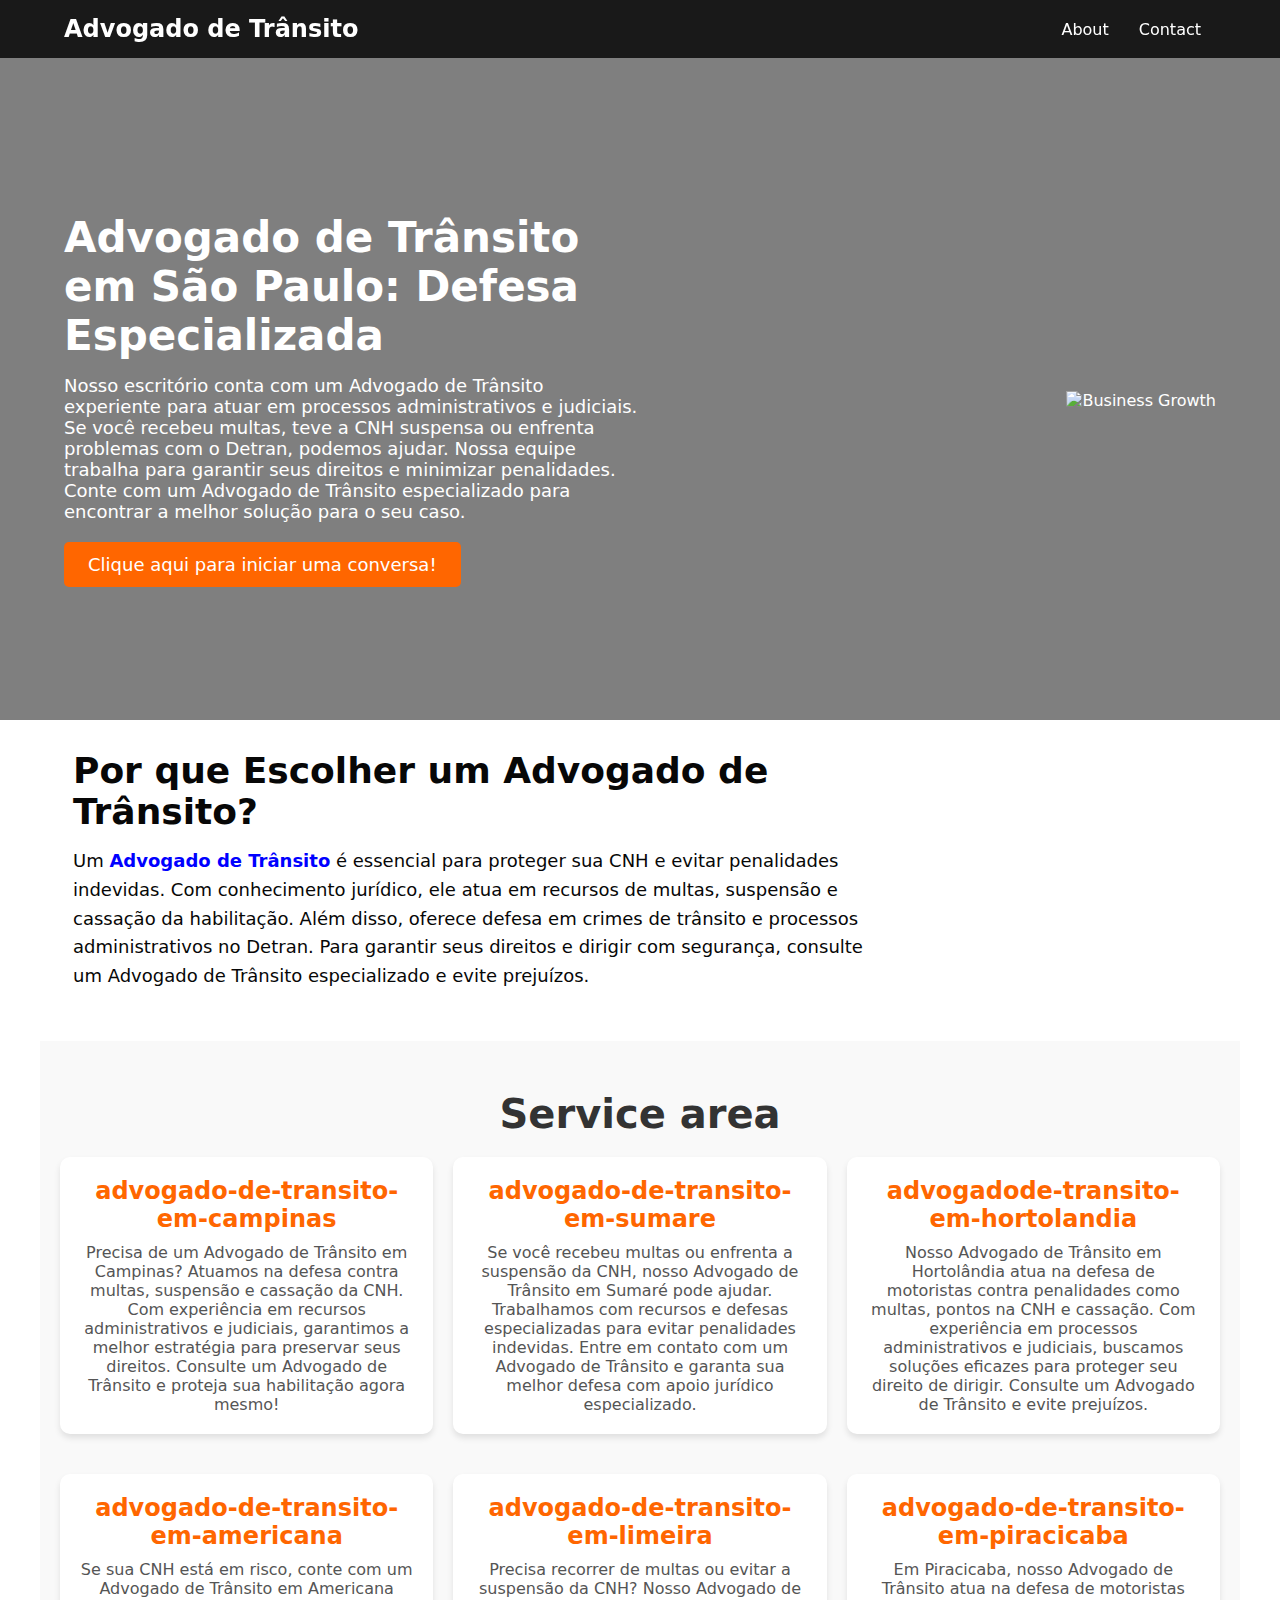
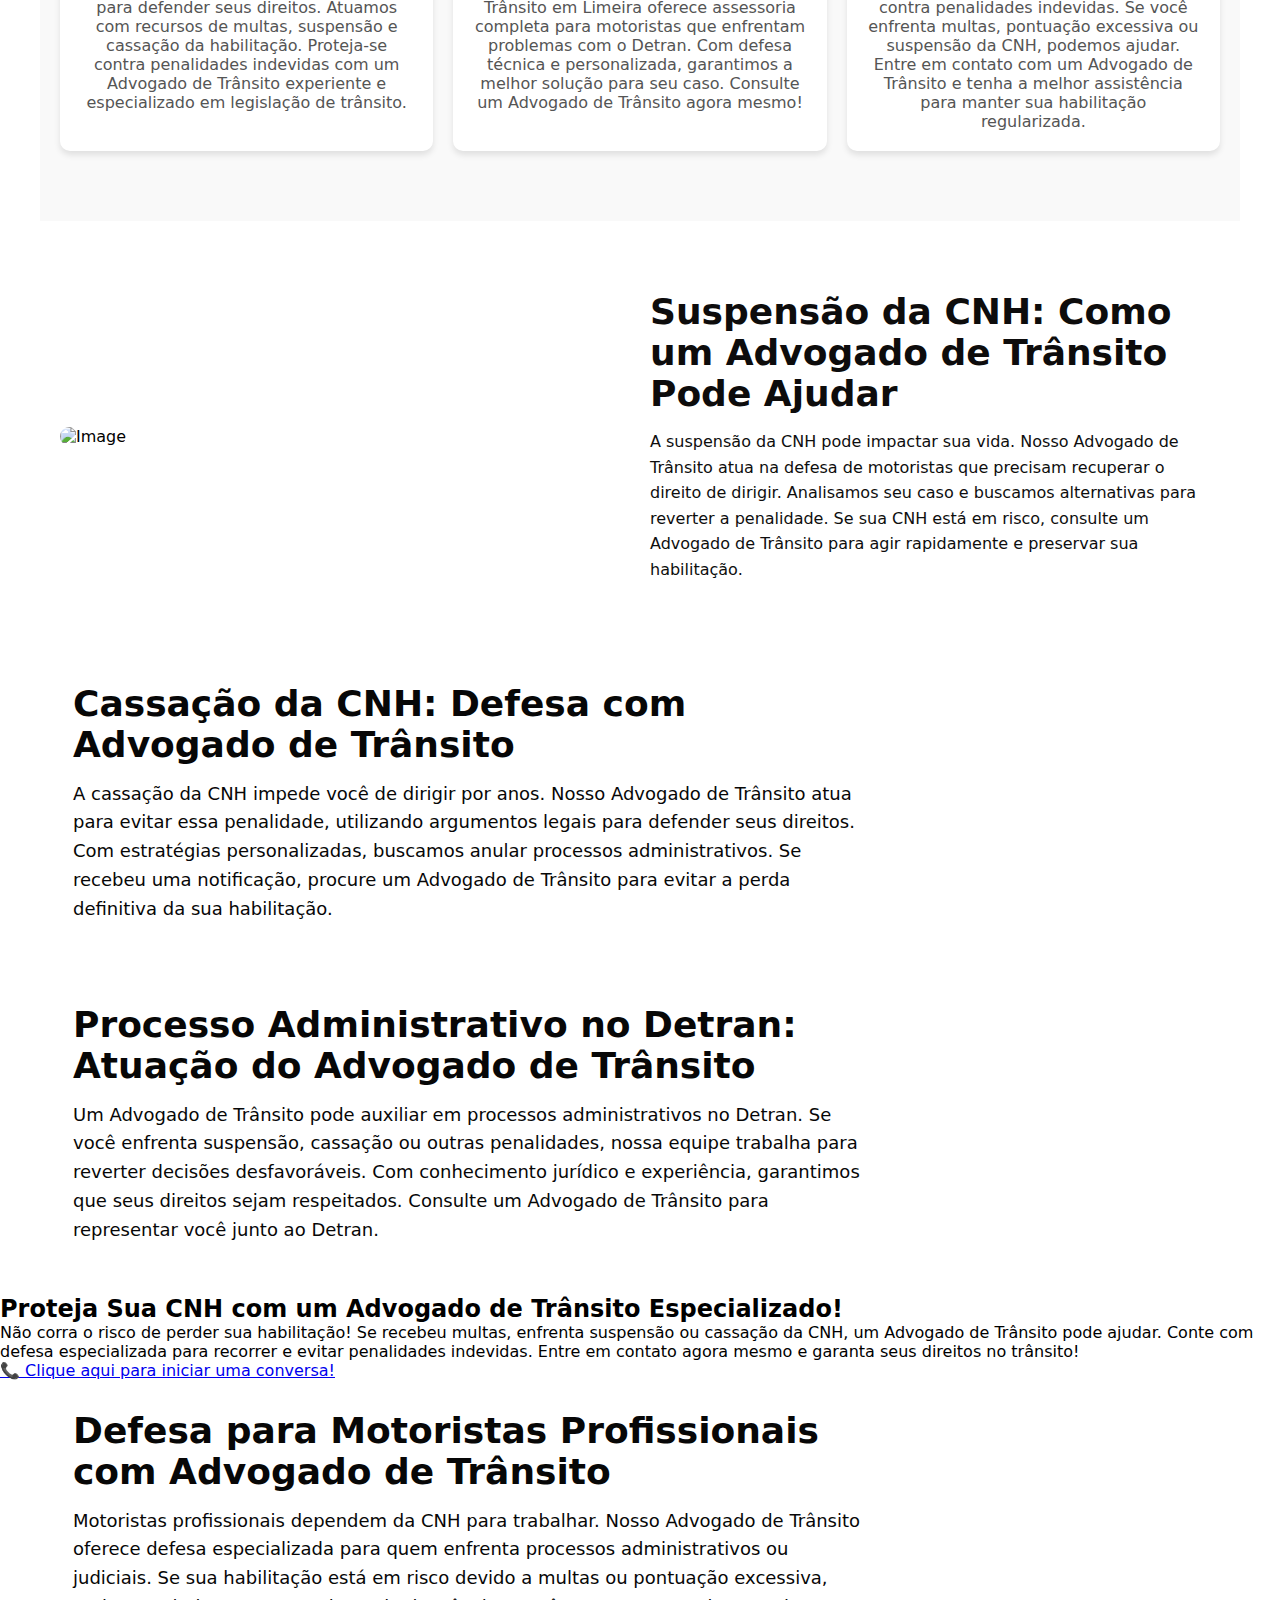
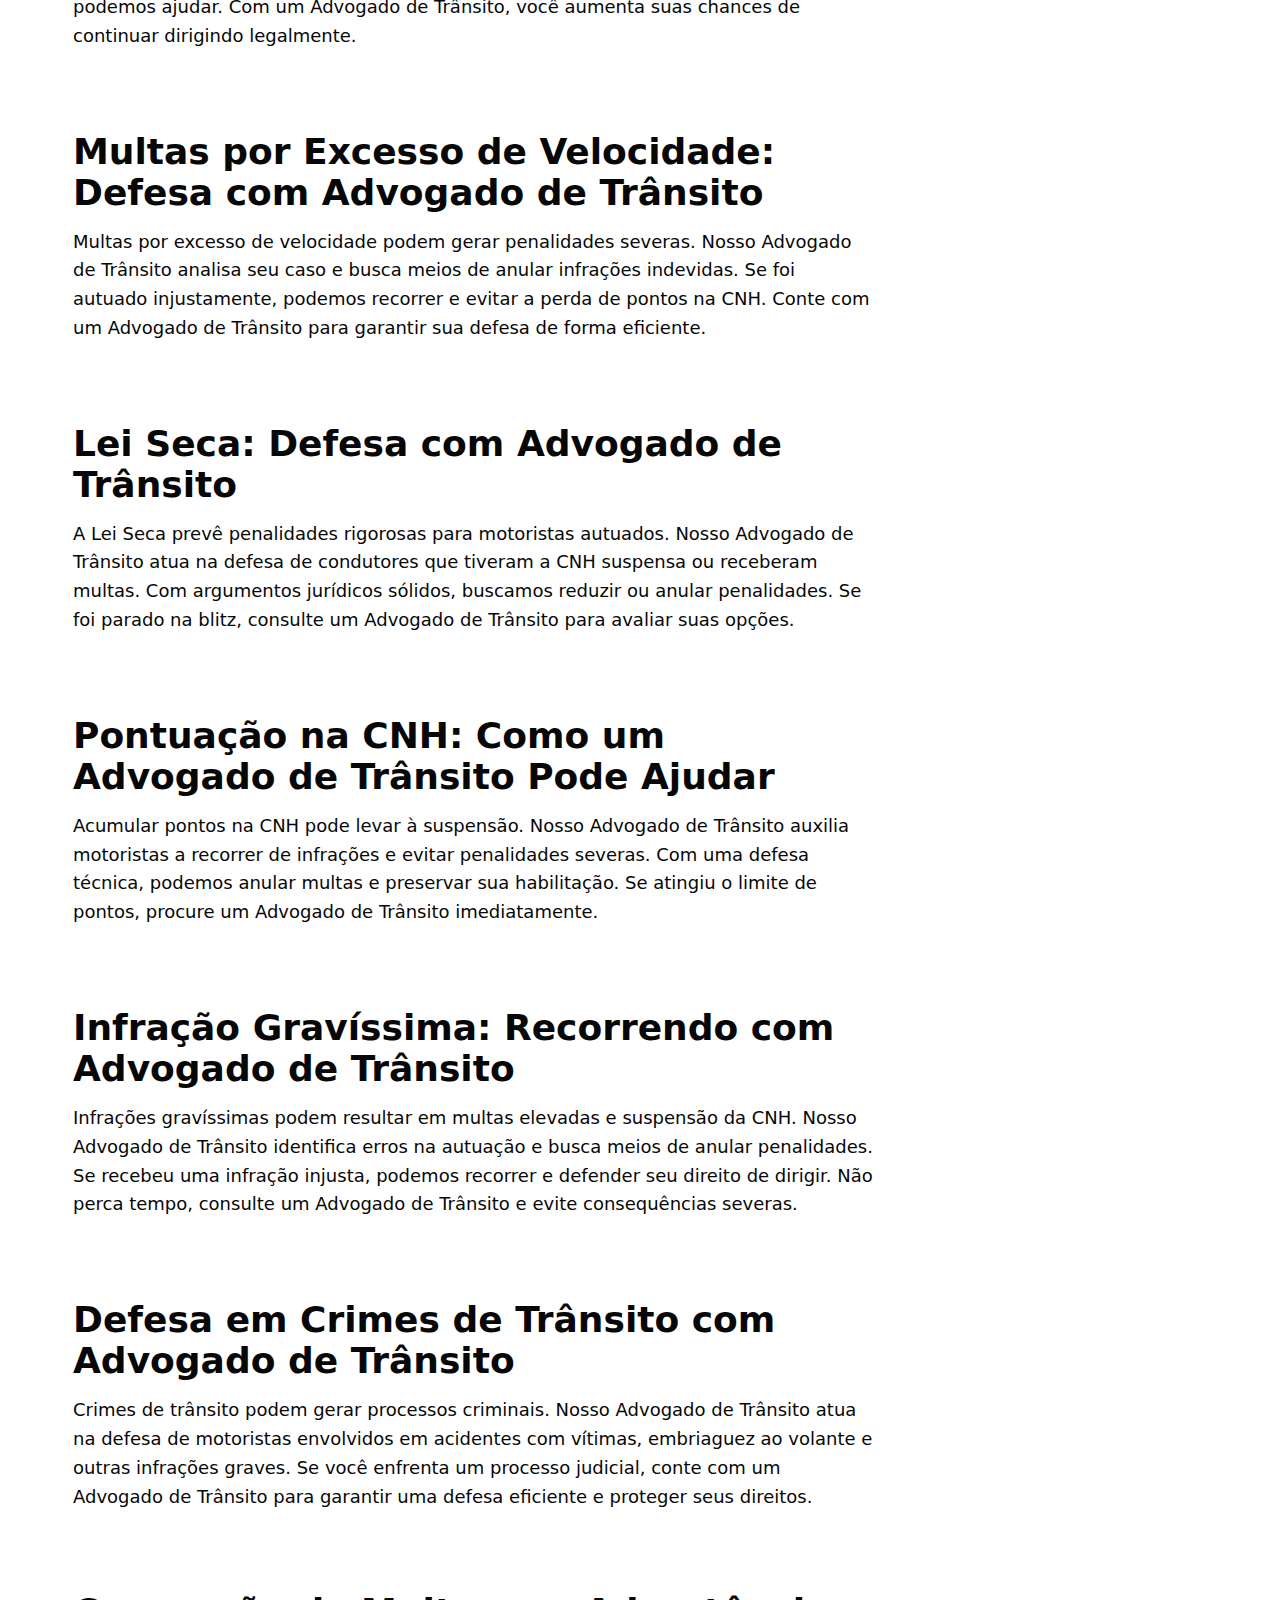
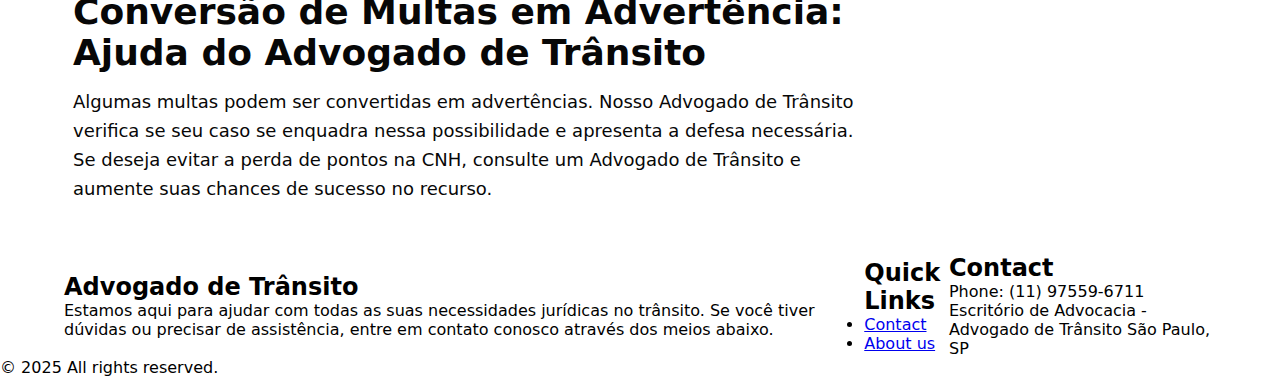
==== index.html @ 437060f2 "Update index.html" ====
<!DOCTYPE html>
<html lang="en">
<head>
    <meta charset="UTF-8">
    <meta name="viewport" content="width=device-width, initial-scale=1.0">
    <title>Escritório de Advocacia – Advogado de Trânsito em São Paulo</title>
    <meta name="description" content="Escritório de Advocacia especializado em Direito de Trânsito em São Paulo. Defesa em multas, suspensão e cassação da CNH. Consulte um Advogado de Trânsito agora!" />
    <meta name="google-site-verification" content="MbVXu4i0TmJXcPPrpmpng9mdFKvX2dFqzsl9AseHiaQ" />
    <link rel="stylesheet" href="styles.css">
    <link href="https://cdn.jsdelivr.net/npm/bootstrap@5.3.3/dist/css/bootstrap.min.css" rel="stylesheet" integrity="sha384-QWTKZjb6jzqj40W8r+087yyEdkwVcC4IQvGpJOQJa3M9Adw7AJjB6bEd2wIRU0Os" crossorigin="anonymous">
    <script src="https://cdn.jsdelivr.net/npm/bootstrap@5.3.3/dist/js/bootstrap.bundle.min.js" integrity="sha384-HoA7aIkw2h9nvvYgDxXJDC/xGz1hcl2xfw8tPq9Yd6k8TAwNkmcF3ew80pEoZIQ+" crossorigin="anonymous"></script>
    <script src="https://cdn.tailwindcss.com"></script>

</head>
<body>

    <!-- Navbar -->
    <nav class="navbar">
        <div class="container">
            <a href="./index.html" class="logo">Advogado de Trânsito</a>
            <ul class="nav-links">
                <li><a href="./about.html">About</a></li>
                <li><a href="./contact.html">Contact</a></li>
            </ul>
            <div class="hamburger">
                <span></span>
                <span></span>
                <span></span>
            </div>
        </div>
    </nav>

    <!-- Hero Section -->
    <section class="hero">
        <div class="container hero-content">
            <div class="hero-text">
                <h1>Advogado de Trânsito em São Paulo: Defesa Especializada</h1>
                <p>
                    Nosso escritório conta com um Advogado de Trânsito experiente para atuar em processos administrativos e judiciais. Se você recebeu multas, teve a CNH suspensa ou enfrenta problemas com o Detran, podemos ajudar. Nossa equipe trabalha para garantir seus direitos e minimizar penalidades. Conte com um Advogado de Trânsito especializado para encontrar a melhor solução para o seu caso.

                </p>
                <a href="https://api.whatsapp.com/send?phone=551175596711&text=Ola,+conheci+o+site+GS+pelo+Google.+Quero+informacoes+de+como+recorrer+de+multas+e+outros+problemas+de+transito.+Podemos+conversar?
                " class="btn">Clique aqui para iniciar uma conversa!</a>
            </div>
            <div class="hero-image">
                <img src="https://api.blue.cc/uploads/cm7wl3xta00jv2ltibulch1bo/multa-de-bafometro.jpg" alt="Business Growth" width="500" height="400">
            </div>
        </div>
    </section>


    <section class="full-width-section">
        <div class="container">
            <div class="section-content">
                <h2>Por que Escolher um Advogado de Trânsito?</h2>
                <p>
                    Um <a href="https://advogadodetransito.app.br/" style="color: blue; font-weight: bold; text-decoration: none; transition: color 0.3s;">Advogado de Trânsito</a>
 é essencial para proteger sua CNH e evitar penalidades indevidas. Com conhecimento jurídico, ele atua em recursos de multas, suspensão e cassação da habilitação. Além disso, oferece defesa em crimes de trânsito e processos administrativos no Detran. Para garantir seus direitos e dirigir com segurança, consulte um Advogado de Trânsito especializado e evite prejuízos.


                </p>
            </div>
        </div>
    </section>
    
<!-- service area -->
    <section class="services">
        <h2>Service area</h2>
        <div class="services-container">
            <div class="service-box">
                <h3>advogado-de-transito-em-campinas</h3>
                <p>
                    Precisa de um Advogado de Trânsito em Campinas? Atuamos na defesa contra multas, suspensão e cassação da CNH. Com experiência em recursos administrativos e judiciais, garantimos a melhor estratégia para preservar seus direitos. Consulte um Advogado de Trânsito e proteja sua habilitação agora mesmo!

                </p>
            </div>
            <div class="service-box">
                <h3>advogado-de-transito-em-sumare</h3>
                <p>
                    Se você recebeu multas ou enfrenta a suspensão da CNH, nosso Advogado de Trânsito em Sumaré pode ajudar. Trabalhamos com recursos e defesas especializadas para evitar penalidades indevidas. Entre em contato com um Advogado de Trânsito e garanta sua melhor defesa com apoio jurídico especializado.

                </p>
            </div>
            <div class="service-box">
                <h3>advogadode-transito-em-hortolandia</h3>
                <p>
                    Nosso Advogado de Trânsito em Hortolândia atua na defesa de motoristas contra penalidades como multas, pontos na CNH e cassação. Com experiência em processos administrativos e judiciais, buscamos soluções eficazes para proteger seu direito de dirigir. Consulte um Advogado de Trânsito e evite prejuízos.

                </p>
            </div>
            <div class="service-box">
                <h3>advogado-de-transito-em-americana </h3>
                <p>
                    Se sua CNH está em risco, conte com um Advogado de Trânsito em Americana para defender seus direitos. Atuamos com recursos de multas, suspensão e cassação da habilitação. Proteja-se contra penalidades indevidas com um Advogado de Trânsito experiente e especializado em legislação de trânsito.

                </p>
            </div>
            <div class="service-box">
                <h3>advogado-de-transito-em-limeira</h3>
                <p>
                    Precisa recorrer de multas ou evitar a suspensão da CNH? Nosso Advogado de Trânsito em Limeira oferece assessoria completa para motoristas que enfrentam problemas com o Detran. Com defesa técnica e personalizada, garantimos a melhor solução para seu caso. Consulte um Advogado de Trânsito agora mesmo!

                    </p>
            </div>
            <div class="service-box">
                <h3>advogado-de-transito-em-piracicaba</h3>
                <p>
                    Em Piracicaba, nosso Advogado de Trânsito atua na defesa de motoristas contra penalidades indevidas. Se você enfrenta multas, pontuação excessiva ou suspensão da CNH, podemos ajudar. Entre em contato com um Advogado de Trânsito e tenha a melhor assistência para manter sua habilitação regularizada.

                </p>
            </div>
        </div>
    </section>


    <div class="section-container">
        <div class="section-image">
            <img src="https://api.blue.cc/uploads/cm7wl48o200k32lti45soab9h/multa-de-transito-semaforo.jpg" alt="Image">
        </div>
        <div class="section-text">
            <h2> Suspensão da CNH: Como um Advogado de Trânsito Pode Ajudar</h2>
            <p>
                A suspensão da CNH pode impactar sua vida. Nosso Advogado de Trânsito atua na defesa de motoristas que precisam recuperar o direito de dirigir. Analisamos seu caso e buscamos alternativas para reverter a penalidade. Se sua CNH está em risco, consulte um Advogado de Trânsito para agir rapidamente e preservar sua habilitação.


            </p>
        </div>
    </div>
    
    <section class="full-width-section">
        <div class="container">
            <div class="section-content">
                <h2>Cassação da CNH: Defesa com Advogado de Trânsito</h2>
                <p>
                    A cassação da CNH impede você de dirigir por anos. Nosso Advogado de Trânsito atua para evitar essa penalidade, utilizando argumentos legais para defender seus direitos. Com estratégias personalizadas, buscamos anular processos administrativos. Se recebeu uma notificação, procure um Advogado de Trânsito para evitar a perda definitiva da sua habilitação.

                </p>
                
            </div>
        </div>
    </section>


    <section class="full-width-section">
        <div class="container">
            <div class="section-content">
                <h2>Processo Administrativo no Detran: Atuação do Advogado de Trânsito</h2>
                <p>
                    Um Advogado de Trânsito pode auxiliar em processos administrativos no Detran. Se você enfrenta suspensão, cassação ou outras penalidades, nossa equipe trabalha para reverter decisões desfavoráveis. Com conhecimento jurídico e experiência, garantimos que seus direitos sejam respeitados. Consulte um Advogado de Trânsito para representar você junto ao Detran.

                </p>
                
            </div>
        </div>
    </section>


    <section class="relative bg-cover bg-center text-white py-12 text-center px-6" style="background-image: url('https://api.blue.cc/uploads/cm7wl48nn00k02ltiezjaed3a/multa-por-andar-na-contra-mao.jpg');">
        <div class="bg-black bg-opacity-50 py-12 px-6">
          <div class="max-w-3xl mx-auto">
            <h2 class="text-3xl font-bold mb-4">Proteja Sua CNH com um Advogado de Trânsito Especializado! </h2>
            <p class="text-lg mb-6">Não corra o risco de perder sua habilitação! Se recebeu multas, enfrenta suspensão ou cassação da CNH, um Advogado de Trânsito pode ajudar. Conte com defesa especializada para recorrer e evitar penalidades indevidas. Entre em contato agora mesmo e garanta seus direitos no trânsito!

            </p>
            <a href="https://api.whatsapp.com/send?phone=551175596711&text=Ola,+conheci+o+site+GS+pelo+Google.+Quero+informacoes+de+como+recorrer+de+multas+e+outros+problemas+de+transito.+Podemos+conversar?" 
   class="bg-orange-600 text-white-600 font-semibold py-3 px-6 rounded-lg shadow-md hover:bg-gray-200 transition-all text-center block w-full sm:w-auto">
   📞 Clique aqui para iniciar uma conversa!
</a>

          </div>
        </div>
      </section>
      

      <section class="full-width-section">
        <div class="container">
            <div class="section-content">
                <h2>Defesa para Motoristas Profissionais com Advogado de Trânsito</h2>
                <p>
                    Motoristas profissionais dependem da CNH para trabalhar. Nosso Advogado de Trânsito oferece defesa especializada para quem enfrenta processos administrativos ou judiciais. Se sua habilitação está em risco devido a multas ou pontuação excessiva, podemos ajudar. Com um Advogado de Trânsito, você aumenta suas chances de continuar dirigindo legalmente.

                </p>
                
            </div>
        </div>
    </section>

    <section class="full-width-section">
        <div class="container">
            <div class="section-content">
                <h2>Multas por Excesso de Velocidade: Defesa com Advogado de Trânsito</h2>
                <p>
                    Multas por excesso de velocidade podem gerar penalidades severas. Nosso Advogado de Trânsito analisa seu caso e busca meios de anular infrações indevidas. Se foi autuado injustamente, podemos recorrer e evitar a perda de pontos na CNH. Conte com um Advogado de Trânsito para garantir sua defesa de forma eficiente.


                </p>
                
            </div>
        </div>
    </section>



    <section class="full-width-section">
        <div class="container">
            <div class="section-content">
                <h2>Lei Seca: Defesa com Advogado de Trânsito</h2>
                <p>
                    A Lei Seca prevê penalidades rigorosas para motoristas autuados. Nosso Advogado de Trânsito atua na defesa de condutores que tiveram a CNH suspensa ou receberam multas. Com argumentos jurídicos sólidos, buscamos reduzir ou anular penalidades. Se foi parado na blitz, consulte um Advogado de Trânsito para avaliar suas opções.



                </p>
                
            </div>
        </div>
    </section>




    <section class="full-width-section">
        <div class="container">
            <div class="section-content">
                <h2>Pontuação na CNH: Como um Advogado de Trânsito Pode Ajudar</h2>
                <p>
                    Acumular pontos na CNH pode levar à suspensão. Nosso Advogado de Trânsito auxilia motoristas a recorrer de infrações e evitar penalidades severas. Com uma defesa técnica, podemos anular multas e preservar sua habilitação. Se atingiu o limite de pontos, procure um Advogado de Trânsito imediatamente.


                </p>
                
            </div>
        </div>
    </section>




    <section class="full-width-section">
        <div class="container">
            <div class="section-content">
                <h2>Infração Gravíssima: Recorrendo com Advogado de Trânsito</h2>
                <p>
                    Infrações gravíssimas podem resultar em multas elevadas e suspensão da CNH. Nosso Advogado de Trânsito identifica erros na autuação e busca meios de anular penalidades. Se recebeu uma infração injusta, podemos recorrer e defender seu direito de dirigir. Não perca tempo, consulte um Advogado de Trânsito e evite consequências severas.



                </p>
                
            </div>
        </div>
    </section>



    <section class="full-width-section">
        <div class="container">
            <div class="section-content">
                <h2>Defesa em Crimes de Trânsito com Advogado de Trânsito</h2>
                <p>
                    Crimes de trânsito podem gerar processos criminais. Nosso Advogado de Trânsito atua na defesa de motoristas envolvidos em acidentes com vítimas, embriaguez ao volante e outras infrações graves. Se você enfrenta um processo judicial, conte com um Advogado de Trânsito para garantir uma defesa eficiente e proteger seus direitos.



                </p>
                
            </div>
        </div>
    </section>


    <section class="full-width-section">
        <div class="container">
            <div class="section-content">
                <h2>Conversão de Multas em Advertência: Ajuda do Advogado de Trânsito </h2>
                <p>
                    Algumas multas podem ser convertidas em advertências. Nosso Advogado de Trânsito verifica se seu caso se enquadra nessa possibilidade e apresenta a defesa necessária. Se deseja evitar a perda de pontos na CNH, consulte um Advogado de Trânsito e aumente suas chances de sucesso no recurso.



                </p>
                
            </div>
        </div>
    </section>

    <script>
document.addEventListener("DOMContentLoaded", () => {
    const hamburger = document.querySelector(".hamburger");
    const navLinks = document.querySelector(".nav-links");

    hamburger.addEventListener("click", () => {
        navLinks.classList.toggle("active");
        hamburger.classList.toggle("active");
    });
});
    </script>


<footer class="bg-gray-900 text-white py-8">
    <div class="container mx-auto px-4 grid grid-cols-1 md:grid-cols-3 gap-8 text-center md:text-left">
      <!-- About Section -->
      <div>
        <h2 class="text-xl font-semibold mb-4">Advogado de Trânsito</h2>
        <p class="text-gray-400">
            Estamos aqui para ajudar com todas as suas necessidades jurídicas no trânsito. Se você tiver dúvidas ou precisar de assistência, entre em contato conosco através dos meios abaixo.

        </p>
      </div>
  
      <!-- Navigation Links -->
      <div>
        <h2 class="text-xl font-semibold mb-4">Quick Links</h2>
        <ul>
          <li><a href="#" class="text-gray-400 hover:text-white">Contact</a></li>
          <li><a href="#" class="text-gray-400 hover:text-white">About us</a></li>
        </ul>
      </div>
  
      <!-- Contact Info -->
      <div>
        <h2 class="text-xl font-semibold mb-4">Contact</h2>
        <p class="text-gray-400">Phone: (11) 97559-6711</p>
        <p class="text-gray-400">Escritório de Advocacia - Advogado de Trânsito
            São Paulo, SP</p>
      </div>
    </div>
  
    <!-- Copyright Section -->
    <div class="mt-8 text-center text-gray-500 text-sm">
      &copy; 2025 All rights reserved.
    </div>
  </footer>
  
</body>
</html>
---- styles.css ----
/* Global Styles */
/* Global Styles */
* {
    margin: 0;
    padding: 0;
    box-sizing: border-box;
}

body {
    font-family: system-ui, -apple-system, BlinkMacSystemFont, 'Segoe UI', Roboto, Oxygen, Ubuntu, Cantarell, 'Open Sans', 'Helvetica Neue', sans-serif;
}

/* Navbar */
.navbar {
    background: rgba(0, 0, 0, 0.8);
    padding: 15px 0;
    position: fixed;
    width: 100%;
    top: 0;
    left: 0;
    z-index: 1000;
}

.container {
    width: 90%;
    max-width: 1200px;
    margin: auto;
    display: flex;
    justify-content: space-between;
    align-items: center;
}

.logo {
    color: #fff;
    font-size: 24px;
    text-decoration: none;
    font-weight: bold;
}

/* Navigation Links */
.nav-links {
    list-style: none;
    display: flex;
}

.nav-links li {
    margin: 0 15px;
}

.nav-links a {
    color: #fff;
    text-decoration: none;
    font-size: 16px;
}

/* Hamburger Icon */
.hamburger {
    display: none;
    flex-direction: column;
    cursor: pointer;
    gap: 5px;
}

.hamburger span {
    width: 30px;
    height: 3px;
    background: #fff;
    transition: 0.3s;
}

/* Mobile Styles */
@media (max-width: 768px) {
    .nav-links {
        position: absolute;
        top: 60px;
        left: 0;
        width: 100%;
        background: rgba(0, 0, 0, 0.9);
        display: flex;
        flex-direction: column;
        text-align: center;
        opacity: 0;
        visibility: hidden;
        transition: opacity 0.3s ease, visibility 0.3s ease;
    }

    .nav-links li {
        margin: 15px 0;
    }

    .hamburger {
        display: flex;
    }

    /* Show menu when active */
    .nav-links.active {
        opacity: 1;
        visibility: visible;
    }

    /* Hamburger Animation */
    .hamburger.active span:nth-child(1) {
        transform: rotate(45deg) translate(5px, 5px);
    }

    .hamburger.active span:nth-child(2) {
        opacity: 0;
    }

    .hamburger.active span:nth-child(3) {
        transform: rotate(-45deg) translate(5px, -5px);
    }
}


/* Hero Section */
.hero {
    position: relative;
    background: url('https://api.blue.cc/uploads/cm7wl3xql00jp2lti3focdaz7/como-recorrer-de-multa-bafometro-sp.jpg') center/cover no-repeat;
    height: 80vh;
    display: flex;
    align-items: center;
    justify-content: center;
    text-align: left;
    color: #fff;
    padding-top: 80px;
    z-index: 1;
}

/* Background Overlay */
.hero::before {
    content: "";
    position: absolute;
    top: 0;
    left: 0;
    width: 100%;
    height: 100%;
    background: rgba(0, 0, 0, 0.5); /* Black overlay with 50% opacity */
    z-index: -1;
}


.hero-content {
    display: flex;
    align-items: center;
    justify-content: space-between;
    gap: 40px;
    width: 90%;
    max-width: 1200px;
}

.hero-text {
    max-width: 50%;
}

.hero-text h1 {
    font-size: 42px;
    margin-bottom: 15px;
    font-weight: bold;
}

.hero-text p {
    font-size: 18px;
    margin-bottom: 20px;
}

.btn {
    display: inline-block;
    background: #ff6600;
    color: #fff;
    padding: 12px 24px;
    font-size: 18px;
    text-decoration: none;
    border-radius: 5px;
    transition: 0.3s;
}

.btn:hover {
    background: #e65c00;
}

/* Hero Image */
.hero-image img {
    width: 100%;
    max-width: 500px;
    height: auto;
}

/* Responsive */
@media (max-width: 900px) {
    .hero-content {
        flex-direction: column;
        text-align: center;
    }

    .hero-text {
        max-width: 100%;
    }

    .hero-image img {
        max-width: 80%;
    }

    .nav-links {
        display: none; /* Hide navbar links on smaller screens (add mobile menu if needed) */
    }
}

/* Responsive */
@media (max-width: 900px) {
    .hero-content {
        flex-direction: column;
        text-align: center;
    }

    .hero-text {
        max-width: 100%;
    }

    .hero-image {
        display: none; /* Hides the image on smaller screens */
    }

    .nav-links {
        display: none; /* Hide navbar links on smaller screens (add mobile menu if needed) */
    }
}


/* Full-Width Section */
.full-width-section {
    width: 100%;
    /* background: linear-gradient(135deg, #ffffff 0%, #2a5298 100%); */
    color: #070707;
    padding: 30px 10px;
    display: flex;
    justify-content: left;
    align-items: left;
    text-align: left;
}

.section-content {
    max-width: 800px;
}

.section-content h2 {
    font-size: 36px;
    margin-bottom: 15px;
    font-weight: bold;
}

.section-content p {
    font-size: 18px;
    margin-bottom: 20px;
    line-height: 1.6;
}

.btn {
    display: inline-block;
    background: #ff6600;
    color: #fff;
    padding: 12px 24px;
    font-size: 18px;
    text-decoration: none;
    border-radius: 5px;
    transition: 0.3s ease-in-out;
}

.btn:hover {
    background: #e65c00;
}

/* Responsive */
@media (max-width: 768px) {
    .section-content h2 {
        font-size: 28px;
    }

    .section-content p {
        font-size: 16px;
    }
}


/* Seção de Serviços (Vertical) */
.services {
    width: 100%;
    padding: 60px 20px;
    background: #f9f9f9;
    text-align: center;
}

.services h2 {
    font-size: 28px;
    margin-bottom: 30px;
    color: #333;
    font-weight: bold;
}

.service-box {
    background: #fff;
    padding: 20px;
    margin-bottom: 20px;
    border-radius: 8px;
    box-shadow: 0px 4px 8px rgba(0, 0, 0, 0.1);
    max-width: 600px;
    margin-left: auto;
    margin-right: auto;
}

.service-box h3 {
    font-size: 20px;
    color: #ff6600;
    margin-bottom: 10px;
    font-weight: bold;
}

.service-box p {
    font-size: 16px;
    color: #555;
}

/* Responsivo */
@media (max-width: 768px) {
    .services h2 {
        font-size: 24px;
    }

    .service-box h3 {
        font-size: 18px;
    }

    .service-box p {
        font-size: 14px;
    }
}

.services {
    max-width: 1200px;
    margin: auto;
    padding: 50px 20px;
    text-align: center;
}

.services h2 {
    font-size: 2.5em;
    margin-bottom: 20px;
}

.services-container {
    display: grid;
    grid-template-columns: repeat(auto-fit, minmax(300px, 1fr));
    gap: 20px;
}

.service-box {
    background: white;
    padding: 20px;
    border-radius: 10px;
    box-shadow: 0 4px 6px rgba(0, 0, 0, 0.1);
    transition: transform 0.3s ease-in-out;
}

.service-box:hover {
    transform: translateY(-5px);
}

.service-box h3 {
    margin-bottom: 10px;
    font-size: 1.5em;
}

.service-box p {
    font-size: 1em;
    color: #555;
}

@media (max-width: 768px) {
    .services h2 {
        font-size: 2em;
    }
}


/* Section with Left Image - Right Text */
.section-container {
    display: flex;
    align-items: center;
    justify-content: center;
    max-width: 1200px;
    margin: 50px auto;
    padding: 20px;
    gap: 20px;
}

.section-image {
    flex: 1;
    max-width: 50%;
}

.section-image img {
    width: 100%;
    height: auto;
    border-radius: 10px;
}

.section-text {
    flex: 1;
    max-width: 50%;
}

.section-text h2 {
    color: #0d0c0c;
    font-size: 36px;
    margin-bottom: 15px;
    font-weight: bold;
}

.section-text p {
    font-size: 16px;
    color: #0e0e0e;
    line-height: 1.6;
}

/* Responsive Fix */
@media (max-width: 900px) {
    .section-container {
        flex-direction: column;
        text-align: center;
    }

    .section-image,
    .section-text {
        max-width: 100%;
    }
}
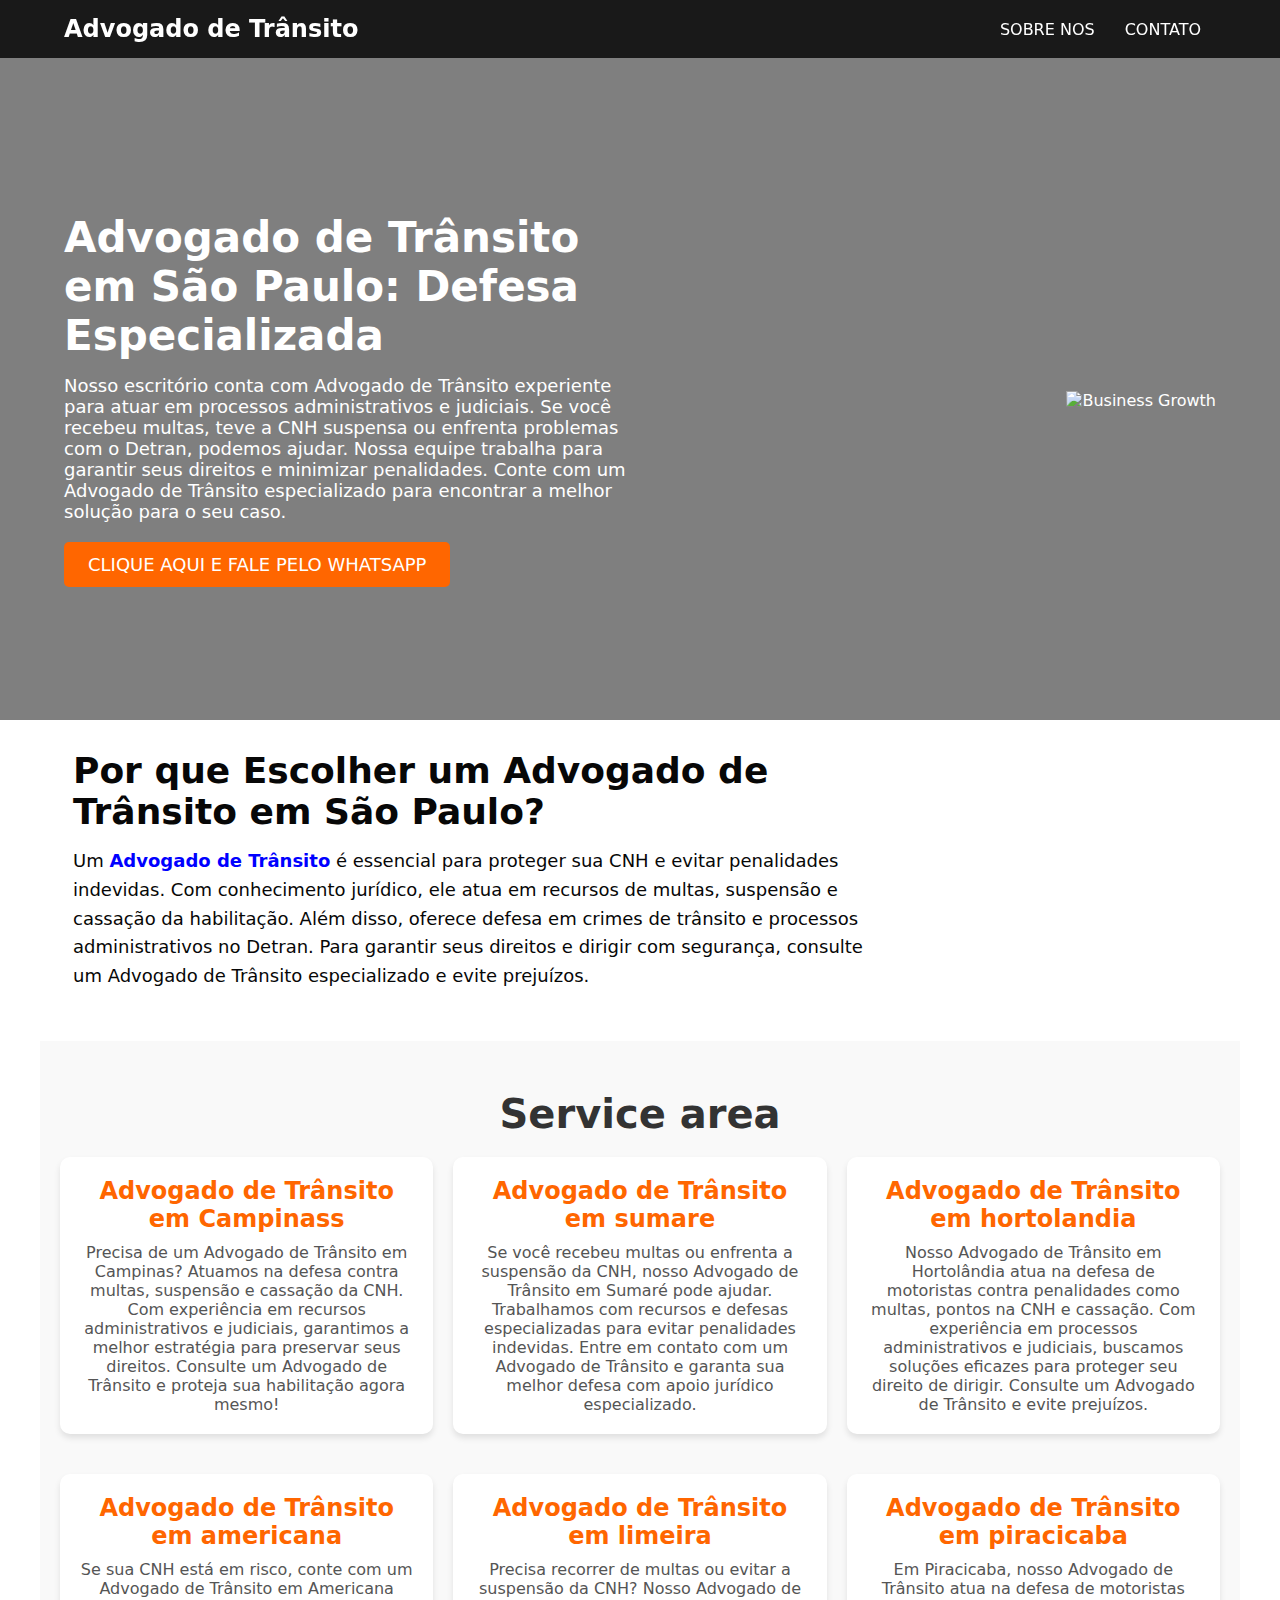
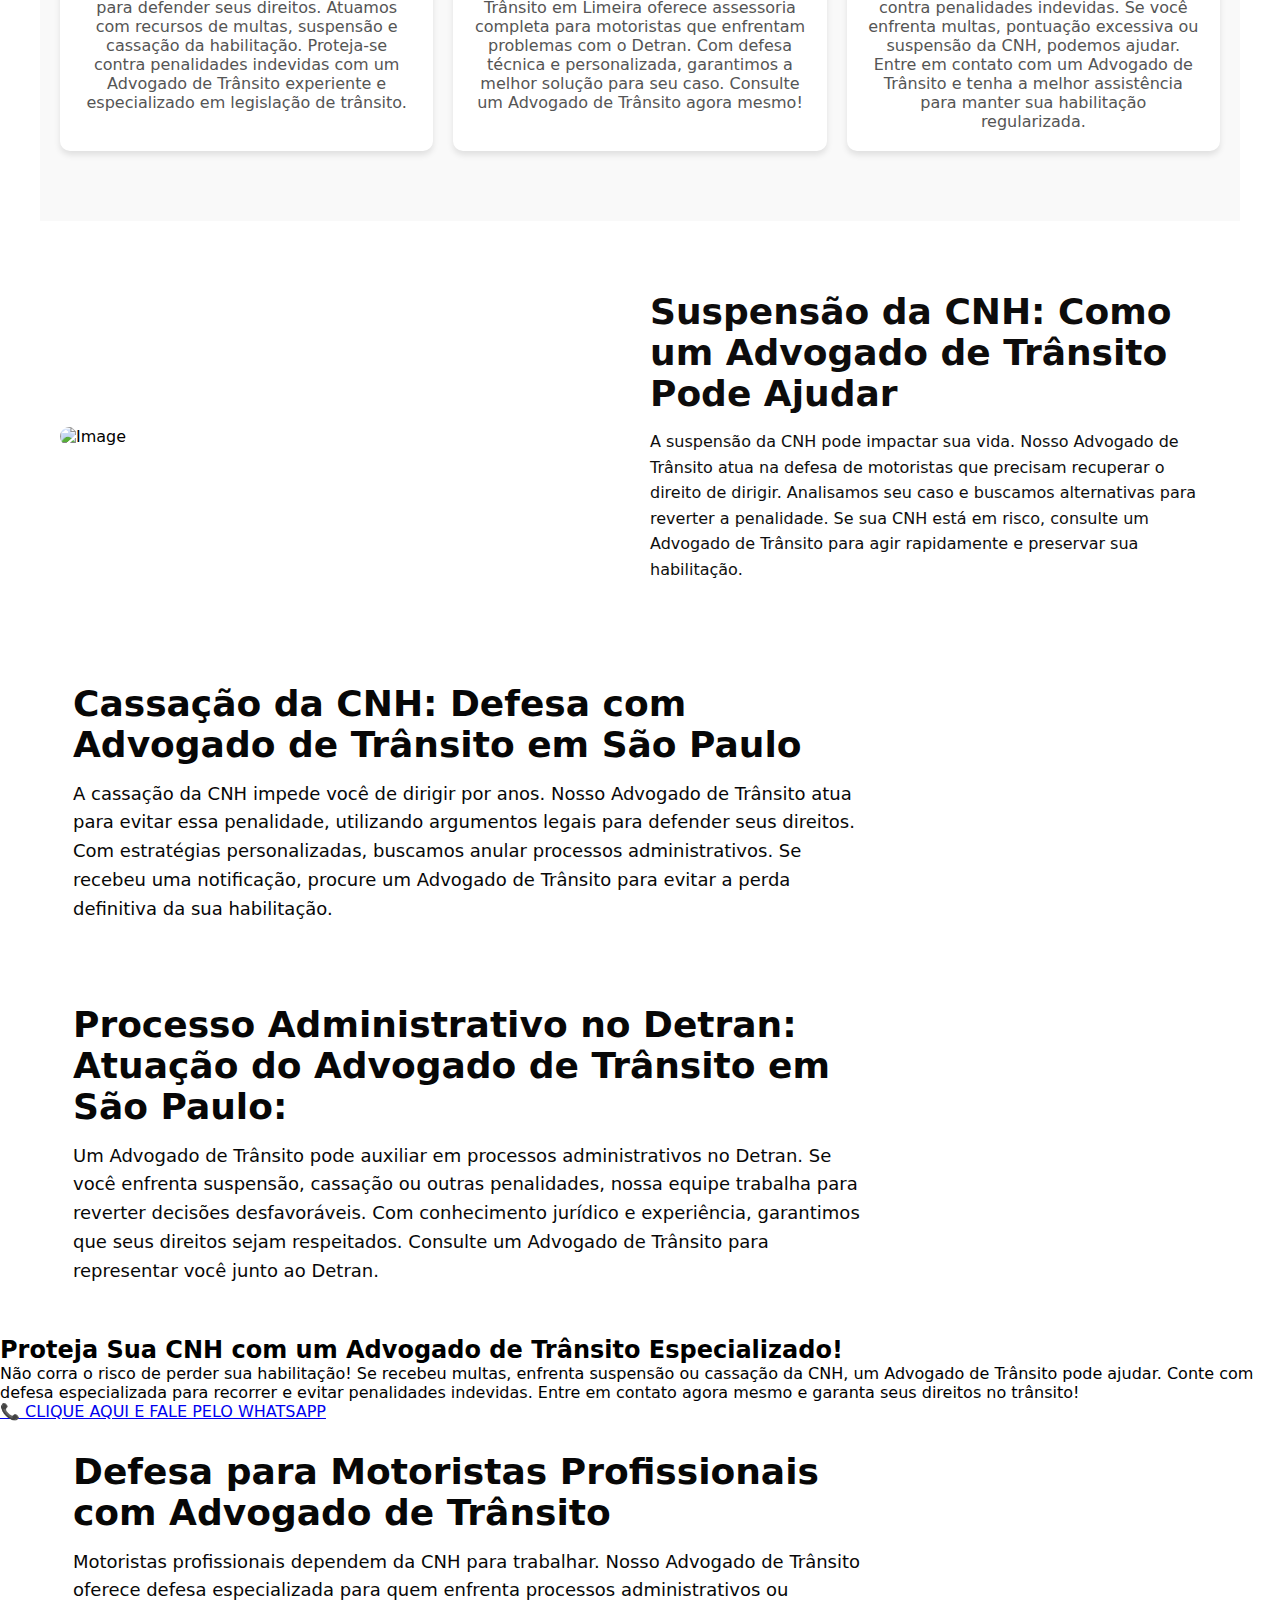
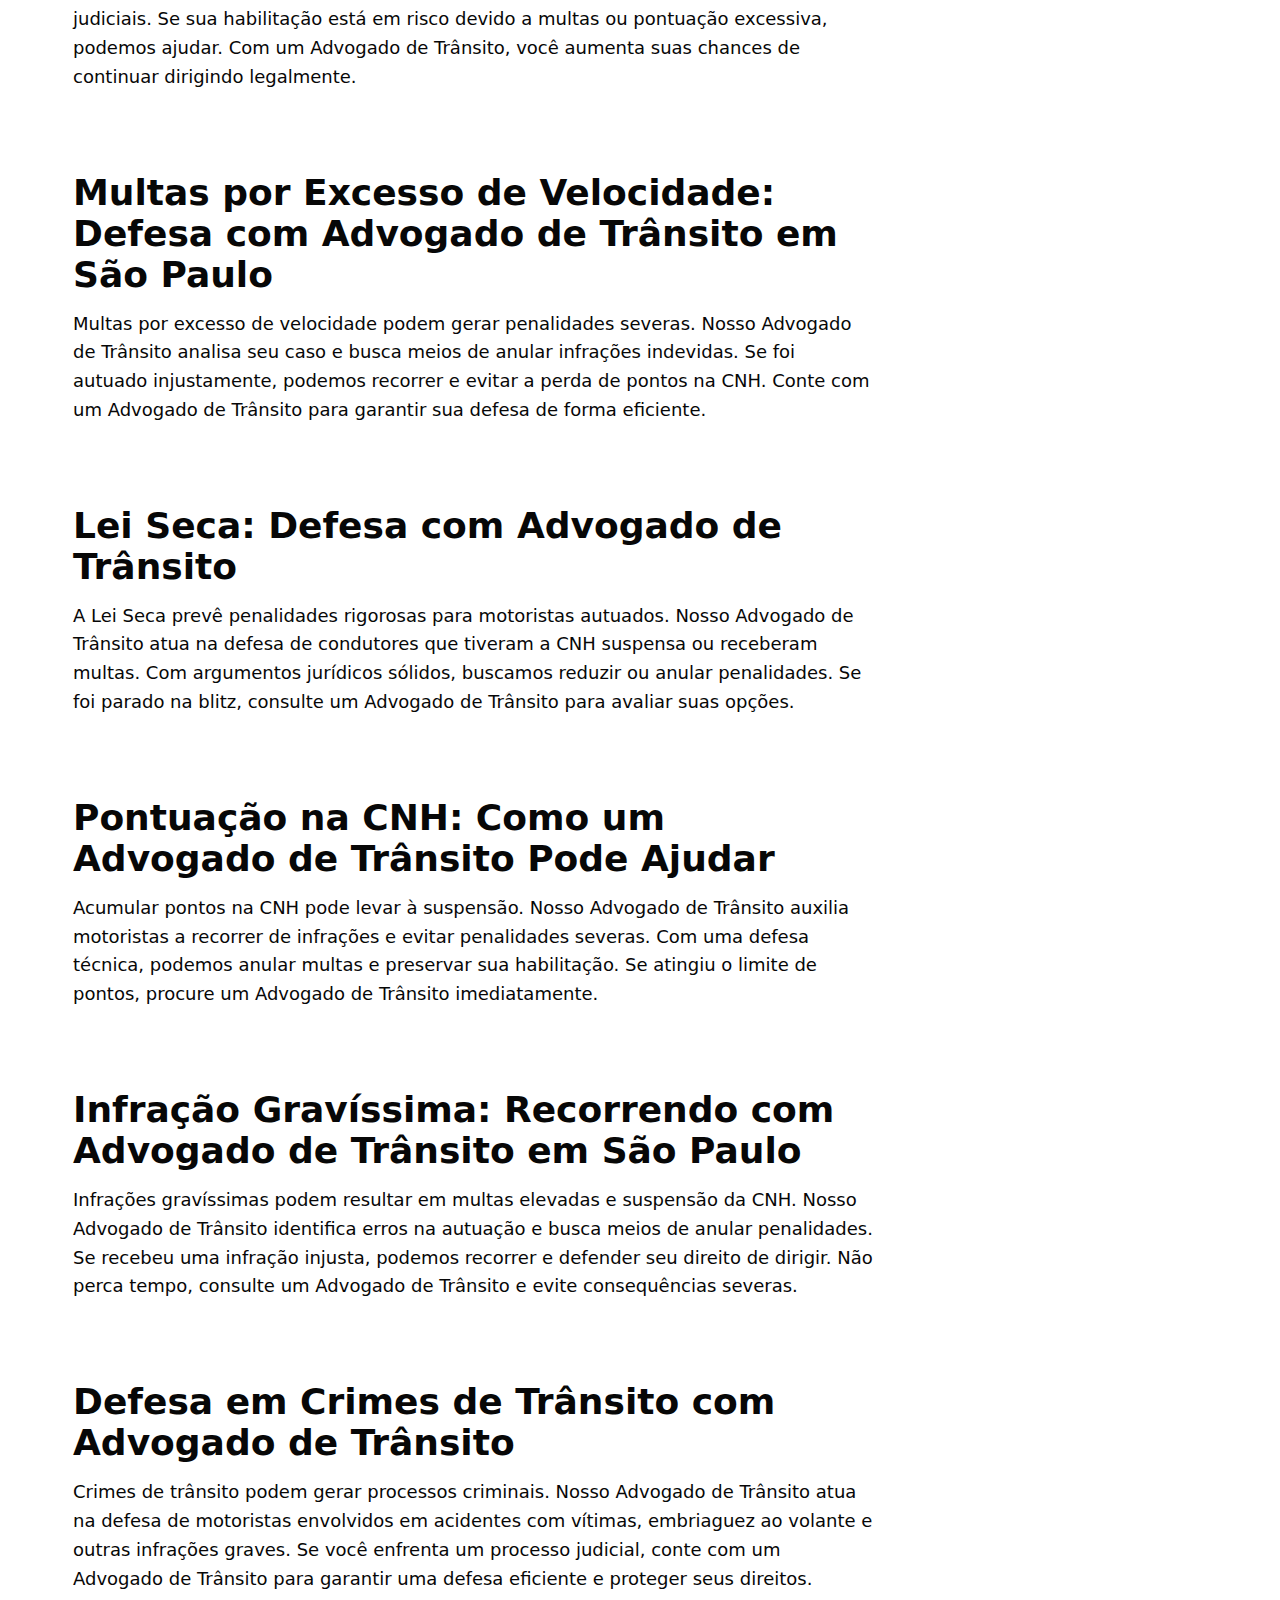
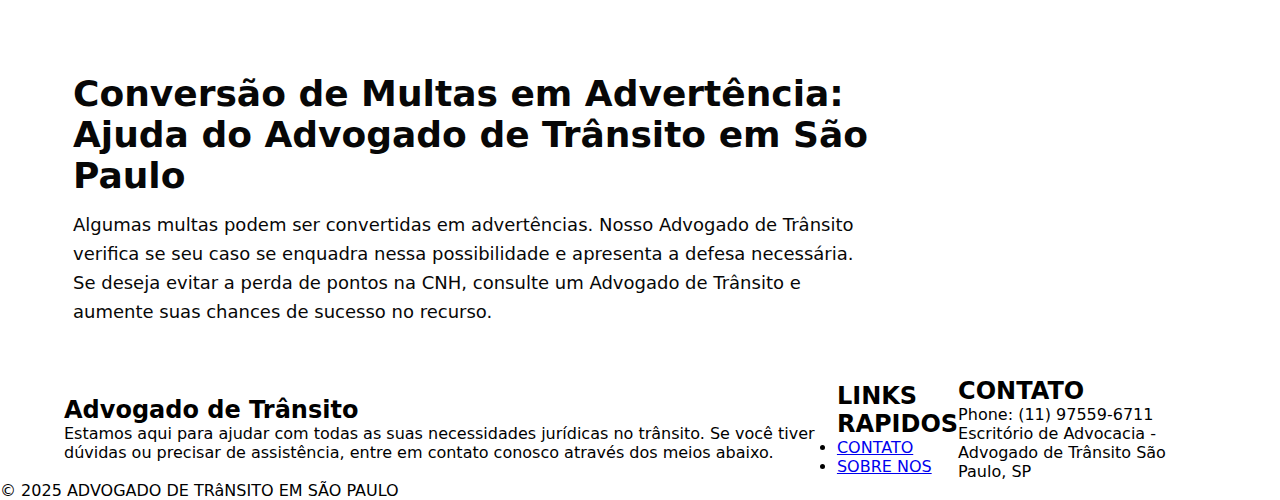
==== commit 13cdb651: "Update index.html" ====
--- a/index.html
+++ b/index.html
@@ -19,8 +19,8 @@
         <div class="container">
             <a href="./index.html" class="logo">Advogado de Trânsito</a>
             <ul class="nav-links">
-                <li><a href="./about.html">About</a></li>
-                <li><a href="./contact.html">Contact</a></li>
+                <li><a href="./about.html">SOBRE NOS</a></li>
+                <li><a href="./contact.html">CONTATO</a></li>
             </ul>
             <div class="hamburger">
                 <span></span>
@@ -36,11 +36,11 @@
             <div class="hero-text">
                 <h1>Advogado de Trânsito em São Paulo: Defesa Especializada</h1>
                 <p>
-                    Nosso escritório conta com um Advogado de Trânsito experiente para atuar em processos administrativos e judiciais. Se você recebeu multas, teve a CNH suspensa ou enfrenta problemas com o Detran, podemos ajudar. Nossa equipe trabalha para garantir seus direitos e minimizar penalidades. Conte com um Advogado de Trânsito especializado para encontrar a melhor solução para o seu caso.
+                    Nosso escritório conta com Advogado de Trânsito experiente para atuar em processos administrativos e judiciais. Se você recebeu multas, teve a CNH suspensa ou enfrenta problemas com o Detran, podemos ajudar. Nossa equipe trabalha para garantir seus direitos e minimizar penalidades. Conte com um Advogado de Trânsito especializado para encontrar a melhor solução para o seu caso.
 
                 </p>
                 <a href="https://api.whatsapp.com/send?phone=551175596711&text=Ola,+conheci+o+site+GS+pelo+Google.+Quero+informacoes+de+como+recorrer+de+multas+e+outros+problemas+de+transito.+Podemos+conversar?
-                " class="btn">Clique aqui para iniciar uma conversa!</a>
+                " class="btn">CLIQUE AQUI E FALE PELO WHATSAPP</a>
             </div>
             <div class="hero-image">
                 <img src="https://api.blue.cc/uploads/cm7wl3xta00jv2ltibulch1bo/multa-de-bafometro.jpg" alt="Business Growth" width="500" height="400">
@@ -52,7 +52,7 @@
     <section class="full-width-section">
         <div class="container">
             <div class="section-content">
-                <h2>Por que Escolher um Advogado de Trânsito?</h2>
+                <h2>Por que Escolher um Advogado de Trânsito em São Paulo?</h2>
                 <p>
                     Um <a href="https://advogadodetransito.app.br/" style="color: blue; font-weight: bold; text-decoration: none; transition: color 0.3s;">Advogado de Trânsito</a>
  é essencial para proteger sua CNH e evitar penalidades indevidas. Com conhecimento jurídico, ele atua em recursos de multas, suspensão e cassação da habilitação. Além disso, oferece defesa em crimes de trânsito e processos administrativos no Detran. Para garantir seus direitos e dirigir com segurança, consulte um Advogado de Trânsito especializado e evite prejuízos.
@@ -68,42 +68,42 @@
         <h2>Service area</h2>
         <div class="services-container">
             <div class="service-box">
-                <h3>advogado-de-transito-em-campinas</h3>
+                <h3>Advogado de Trânsito em Campinass</h3>
                 <p>
                     Precisa de um Advogado de Trânsito em Campinas? Atuamos na defesa contra multas, suspensão e cassação da CNH. Com experiência em recursos administrativos e judiciais, garantimos a melhor estratégia para preservar seus direitos. Consulte um Advogado de Trânsito e proteja sua habilitação agora mesmo!
 
                 </p>
             </div>
             <div class="service-box">
-                <h3>advogado-de-transito-em-sumare</h3>
+                <h3>Advogado de Trânsito em sumare</h3>
                 <p>
                     Se você recebeu multas ou enfrenta a suspensão da CNH, nosso Advogado de Trânsito em Sumaré pode ajudar. Trabalhamos com recursos e defesas especializadas para evitar penalidades indevidas. Entre em contato com um Advogado de Trânsito e garanta sua melhor defesa com apoio jurídico especializado.
 
                 </p>
             </div>
             <div class="service-box">
-                <h3>advogadode-transito-em-hortolandia</h3>
+                <h3>Advogado de Trânsito em hortolandia</h3>
                 <p>
                     Nosso Advogado de Trânsito em Hortolândia atua na defesa de motoristas contra penalidades como multas, pontos na CNH e cassação. Com experiência em processos administrativos e judiciais, buscamos soluções eficazes para proteger seu direito de dirigir. Consulte um Advogado de Trânsito e evite prejuízos.
 
                 </p>
             </div>
             <div class="service-box">
-                <h3>advogado-de-transito-em-americana </h3>
+                <h3>Advogado de Trânsito em americana </h3>
                 <p>
                     Se sua CNH está em risco, conte com um Advogado de Trânsito em Americana para defender seus direitos. Atuamos com recursos de multas, suspensão e cassação da habilitação. Proteja-se contra penalidades indevidas com um Advogado de Trânsito experiente e especializado em legislação de trânsito.
 
                 </p>
             </div>
             <div class="service-box">
-                <h3>advogado-de-transito-em-limeira</h3>
+                <h3>Advogado de Trânsito em limeira</h3>
                 <p>
                     Precisa recorrer de multas ou evitar a suspensão da CNH? Nosso Advogado de Trânsito em Limeira oferece assessoria completa para motoristas que enfrentam problemas com o Detran. Com defesa técnica e personalizada, garantimos a melhor solução para seu caso. Consulte um Advogado de Trânsito agora mesmo!
 
                     </p>
             </div>
             <div class="service-box">
-                <h3>advogado-de-transito-em-piracicaba</h3>
+                <h3>Advogado de Trânsito em piracicaba</h3>
                 <p>
                     Em Piracicaba, nosso Advogado de Trânsito atua na defesa de motoristas contra penalidades indevidas. Se você enfrenta multas, pontuação excessiva ou suspensão da CNH, podemos ajudar. Entre em contato com um Advogado de Trânsito e tenha a melhor assistência para manter sua habilitação regularizada.
 
@@ -130,7 +130,7 @@
     <section class="full-width-section">
         <div class="container">
             <div class="section-content">
-                <h2>Cassação da CNH: Defesa com Advogado de Trânsito</h2>
+                <h2>Cassação da CNH: Defesa com Advogado de Trânsito em São Paulo</h2>
                 <p>
                     A cassação da CNH impede você de dirigir por anos. Nosso Advogado de Trânsito atua para evitar essa penalidade, utilizando argumentos legais para defender seus direitos. Com estratégias personalizadas, buscamos anular processos administrativos. Se recebeu uma notificação, procure um Advogado de Trânsito para evitar a perda definitiva da sua habilitação.
 
@@ -144,7 +144,7 @@
     <section class="full-width-section">
         <div class="container">
             <div class="section-content">
-                <h2>Processo Administrativo no Detran: Atuação do Advogado de Trânsito</h2>
+                <h2>Processo Administrativo no Detran: Atuação do Advogado de Trânsito em São Paulo:</h2>
                 <p>
                     Um Advogado de Trânsito pode auxiliar em processos administrativos no Detran. Se você enfrenta suspensão, cassação ou outras penalidades, nossa equipe trabalha para reverter decisões desfavoráveis. Com conhecimento jurídico e experiência, garantimos que seus direitos sejam respeitados. Consulte um Advogado de Trânsito para representar você junto ao Detran.
 
@@ -164,7 +164,7 @@
             </p>
             <a href="https://api.whatsapp.com/send?phone=551175596711&text=Ola,+conheci+o+site+GS+pelo+Google.+Quero+informacoes+de+como+recorrer+de+multas+e+outros+problemas+de+transito.+Podemos+conversar?" 
    class="bg-orange-600 text-white-600 font-semibold py-3 px-6 rounded-lg shadow-md hover:bg-gray-200 transition-all text-center block w-full sm:w-auto">
-   📞 Clique aqui para iniciar uma conversa!
+   📞 CLIQUE AQUI E FALE PELO WHATSAPP
 </a>
 
           </div>
@@ -188,7 +188,7 @@
     <section class="full-width-section">
         <div class="container">
             <div class="section-content">
-                <h2>Multas por Excesso de Velocidade: Defesa com Advogado de Trânsito</h2>
+                <h2>Multas por Excesso de Velocidade: Defesa com Advogado de Trânsito em São Paulo</h2>
                 <p>
                     Multas por excesso de velocidade podem gerar penalidades severas. Nosso Advogado de Trânsito analisa seu caso e busca meios de anular infrações indevidas. Se foi autuado injustamente, podemos recorrer e evitar a perda de pontos na CNH. Conte com um Advogado de Trânsito para garantir sua defesa de forma eficiente.
 
@@ -239,7 +239,7 @@
     <section class="full-width-section">
         <div class="container">
             <div class="section-content">
-                <h2>Infração Gravíssima: Recorrendo com Advogado de Trânsito</h2>
+                <h2>Infração Gravíssima: Recorrendo com Advogado de Trânsito em São Paulo</h2>
                 <p>
                     Infrações gravíssimas podem resultar em multas elevadas e suspensão da CNH. Nosso Advogado de Trânsito identifica erros na autuação e busca meios de anular penalidades. Se recebeu uma infração injusta, podemos recorrer e defender seu direito de dirigir. Não perca tempo, consulte um Advogado de Trânsito e evite consequências severas.
 
@@ -272,7 +272,7 @@
     <section class="full-width-section">
         <div class="container">
             <div class="section-content">
-                <h2>Conversão de Multas em Advertência: Ajuda do Advogado de Trânsito </h2>
+                <h2>Conversão de Multas em Advertência: Ajuda do Advogado de Trânsito em São Paulo </h2>
                 <p>
                     Algumas multas podem ser convertidas em advertências. Nosso Advogado de Trânsito verifica se seu caso se enquadra nessa possibilidade e apresenta a defesa necessária. Se deseja evitar a perda de pontos na CNH, consulte um Advogado de Trânsito e aumente suas chances de sucesso no recurso.
 
@@ -310,16 +310,16 @@
   
       <!-- Navigation Links -->
       <div>
-        <h2 class="text-xl font-semibold mb-4">Quick Links</h2>
+        <h2 class="text-xl font-semibold mb-4">LINKS RAPIDOS</h2>
         <ul>
-          <li><a href="#" class="text-gray-400 hover:text-white">Contact</a></li>
-          <li><a href="#" class="text-gray-400 hover:text-white">About us</a></li>
+          <li><a href="./contact.html" class="text-gray-400 hover:text-white">CONTATO</a></li>
+          <li><a href="./about.html" class="text-gray-400 hover:text-white"> SOBRE NOS</a></li>
         </ul>
       </div>
   
       <!-- Contact Info -->
       <div>
-        <h2 class="text-xl font-semibold mb-4">Contact</h2>
+        <h2 class="text-xl font-semibold mb-4">CONTATO</h2>
         <p class="text-gray-400">Phone: (11) 97559-6711</p>
         <p class="text-gray-400">Escritório de Advocacia - Advogado de Trânsito
             São Paulo, SP</p>
@@ -328,7 +328,7 @@
   
     <!-- Copyright Section -->
     <div class="mt-8 text-center text-gray-500 text-sm">
-      &copy; 2025 All rights reserved.
+      &copy; 2025 ADVOGADO DE TRâNSITO EM SÃO PAULO
     </div>
   </footer>
   
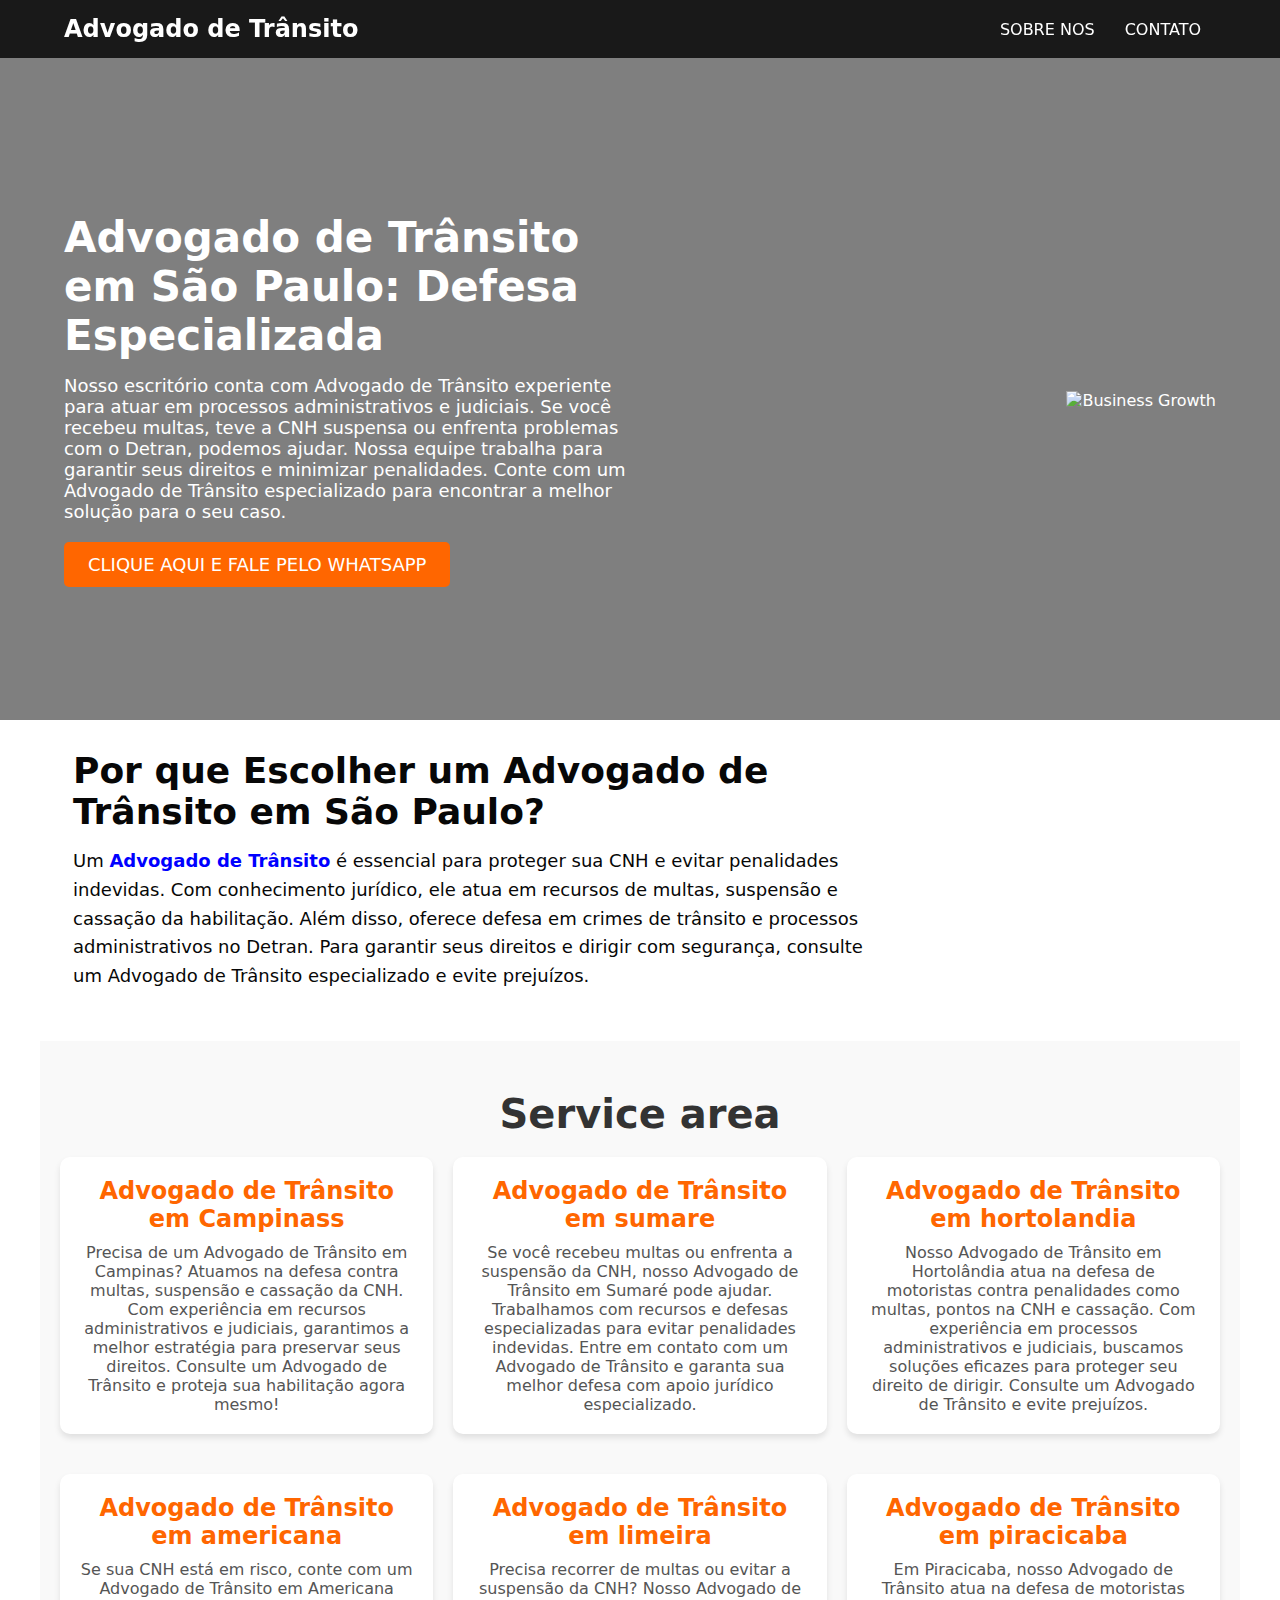
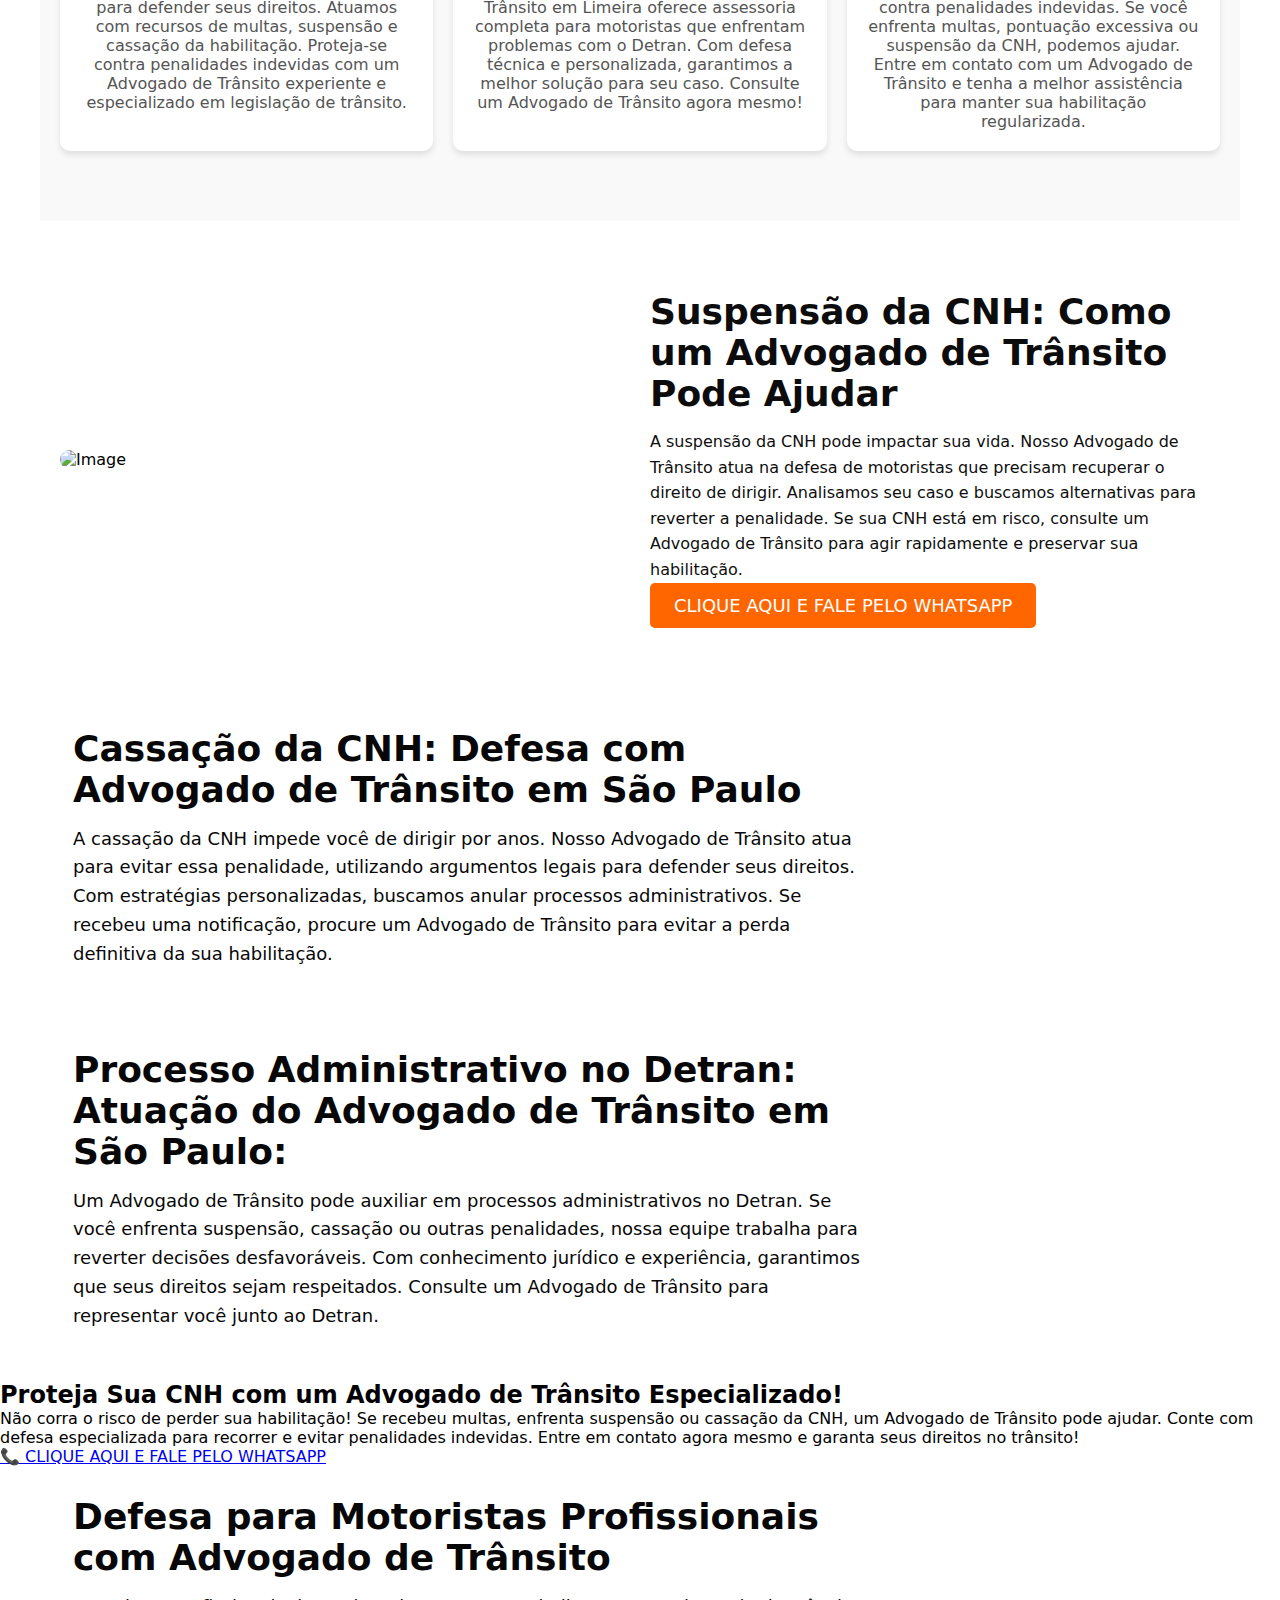
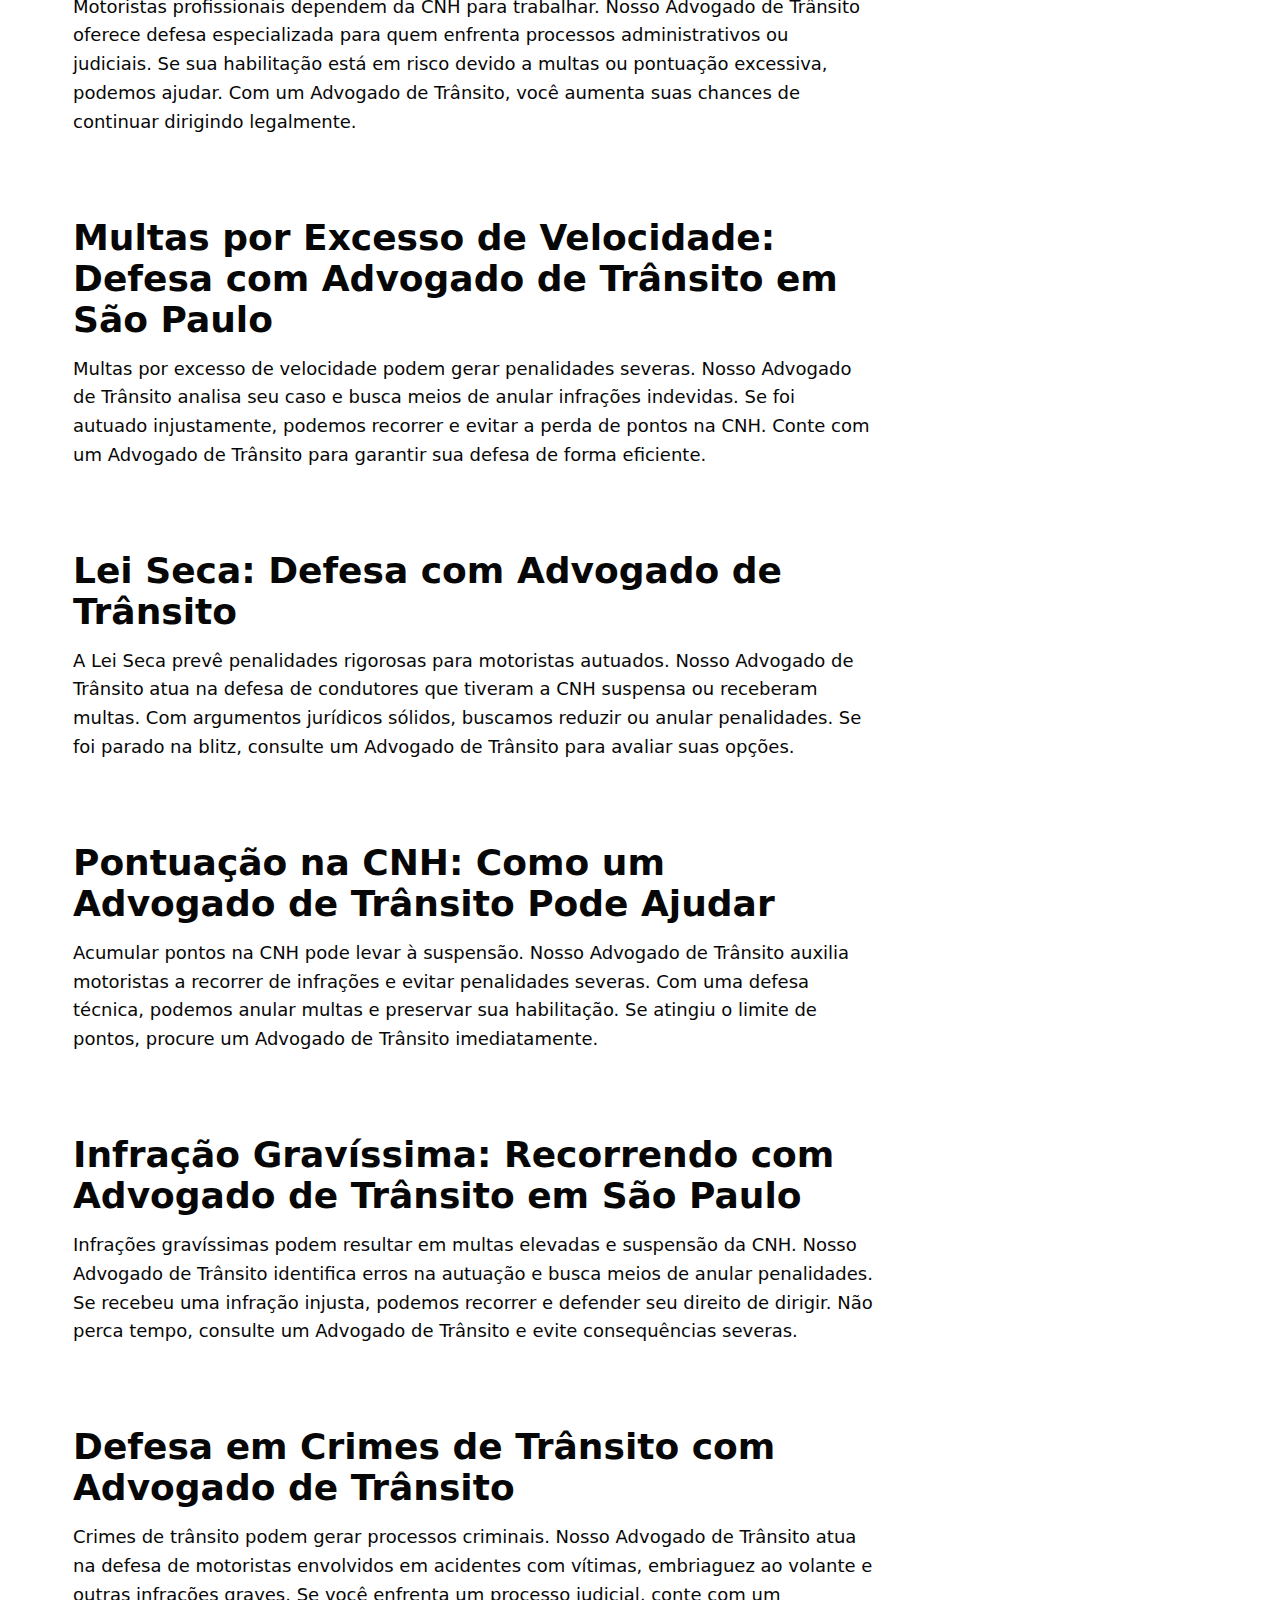
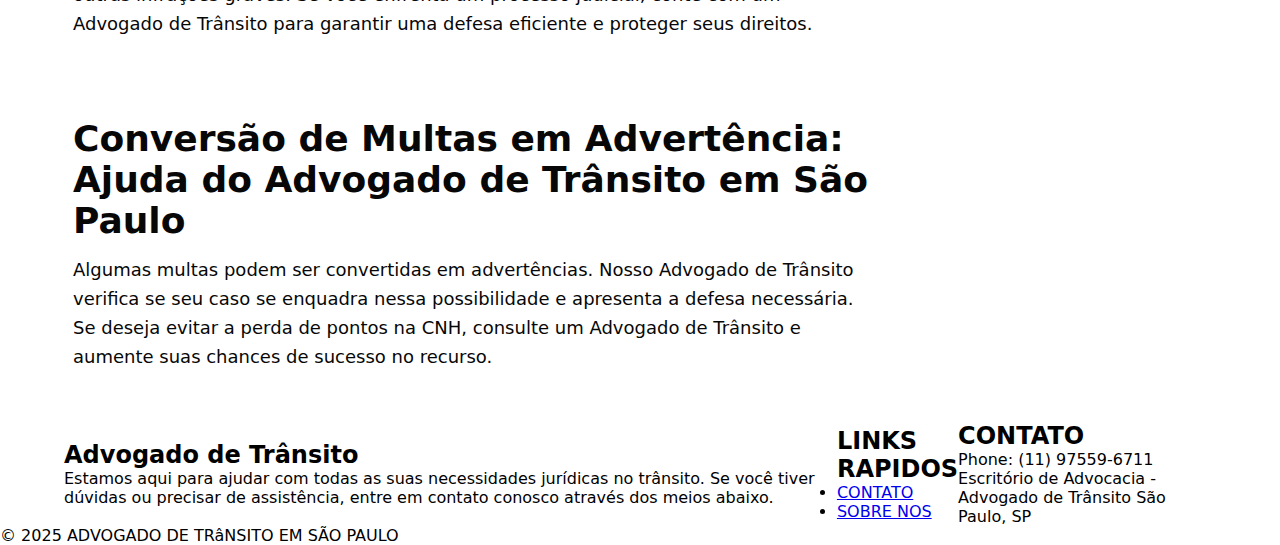
==== commit 39026856: "Update index.html" ====
--- a/index.html
+++ b/index.html
@@ -122,8 +122,9 @@
             <p>
                 A suspensão da CNH pode impactar sua vida. Nosso Advogado de Trânsito atua na defesa de motoristas que precisam recuperar o direito de dirigir. Analisamos seu caso e buscamos alternativas para reverter a penalidade. Se sua CNH está em risco, consulte um Advogado de Trânsito para agir rapidamente e preservar sua habilitação.
 
-
             </p>
+             <a href="https://api.whatsapp.com/send?phone=551175596711&text=Ola,+conheci+o+site+GS+pelo+Google.+Quero+informacoes+de+como+recorrer+de+multas+e+outros+problemas+de+transito.+Podemos+conversar?
+                " class="btn">CLIQUE AQUI E FALE PELO WHATSAPP</a>
         </div>
     </div>
     
@@ -140,7 +141,6 @@
         </div>
     </section>
 
-
     <section class="full-width-section">
         <div class="container">
             <div class="section-content">
@@ -153,7 +153,6 @@
             </div>
         </div>
     </section>
-
 
     <section class="relative bg-cover bg-center text-white py-12 text-center px-6" style="background-image: url('https://api.blue.cc/uploads/cm7wl48nn00k02ltiezjaed3a/multa-por-andar-na-contra-mao.jpg');">
         <div class="bg-black bg-opacity-50 py-12 px-6">
@@ -191,16 +190,11 @@
                 <h2>Multas por Excesso de Velocidade: Defesa com Advogado de Trânsito em São Paulo</h2>
                 <p>
                     Multas por excesso de velocidade podem gerar penalidades severas. Nosso Advogado de Trânsito analisa seu caso e busca meios de anular infrações indevidas. Se foi autuado injustamente, podemos recorrer e evitar a perda de pontos na CNH. Conte com um Advogado de Trânsito para garantir sua defesa de forma eficiente.
-
-
-                </p>
-                
-            </div>
-        </div>
-    </section>
-
-
-
+                </p>
+                
+            </div>
+        </div>
+    </section>
     <section class="full-width-section">
         <div class="container">
             <div class="section-content">
@@ -208,16 +202,11 @@
                 <p>
                     A Lei Seca prevê penalidades rigorosas para motoristas autuados. Nosso Advogado de Trânsito atua na defesa de condutores que tiveram a CNH suspensa ou receberam multas. Com argumentos jurídicos sólidos, buscamos reduzir ou anular penalidades. Se foi parado na blitz, consulte um Advogado de Trânsito para avaliar suas opções.
 
-
-
-                </p>
-                
-            </div>
-        </div>
-    </section>
-
-
-
+                </p>
+                
+            </div>
+        </div>
+    </section>
 
     <section class="full-width-section">
         <div class="container">
@@ -233,9 +222,6 @@
         </div>
     </section>
 
-
-
-
     <section class="full-width-section">
         <div class="container">
             <div class="section-content">
@@ -250,18 +236,14 @@
             </div>
         </div>
     </section>
-
-
-
-    <section class="full-width-section">
+    
+   <section class="full-width-section">
         <div class="container">
             <div class="section-content">
                 <h2>Defesa em Crimes de Trânsito com Advogado de Trânsito</h2>
                 <p>
                     Crimes de trânsito podem gerar processos criminais. Nosso Advogado de Trânsito atua na defesa de motoristas envolvidos em acidentes com vítimas, embriaguez ao volante e outras infrações graves. Se você enfrenta um processo judicial, conte com um Advogado de Trânsito para garantir uma defesa eficiente e proteger seus direitos.
 
-
-
                 </p>
                 
             </div>
@@ -275,9 +257,6 @@
                 <h2>Conversão de Multas em Advertência: Ajuda do Advogado de Trânsito em São Paulo </h2>
                 <p>
                     Algumas multas podem ser convertidas em advertências. Nosso Advogado de Trânsito verifica se seu caso se enquadra nessa possibilidade e apresenta a defesa necessária. Se deseja evitar a perda de pontos na CNH, consulte um Advogado de Trânsito e aumente suas chances de sucesso no recurso.
-
-
-
                 </p>
                 
             </div>
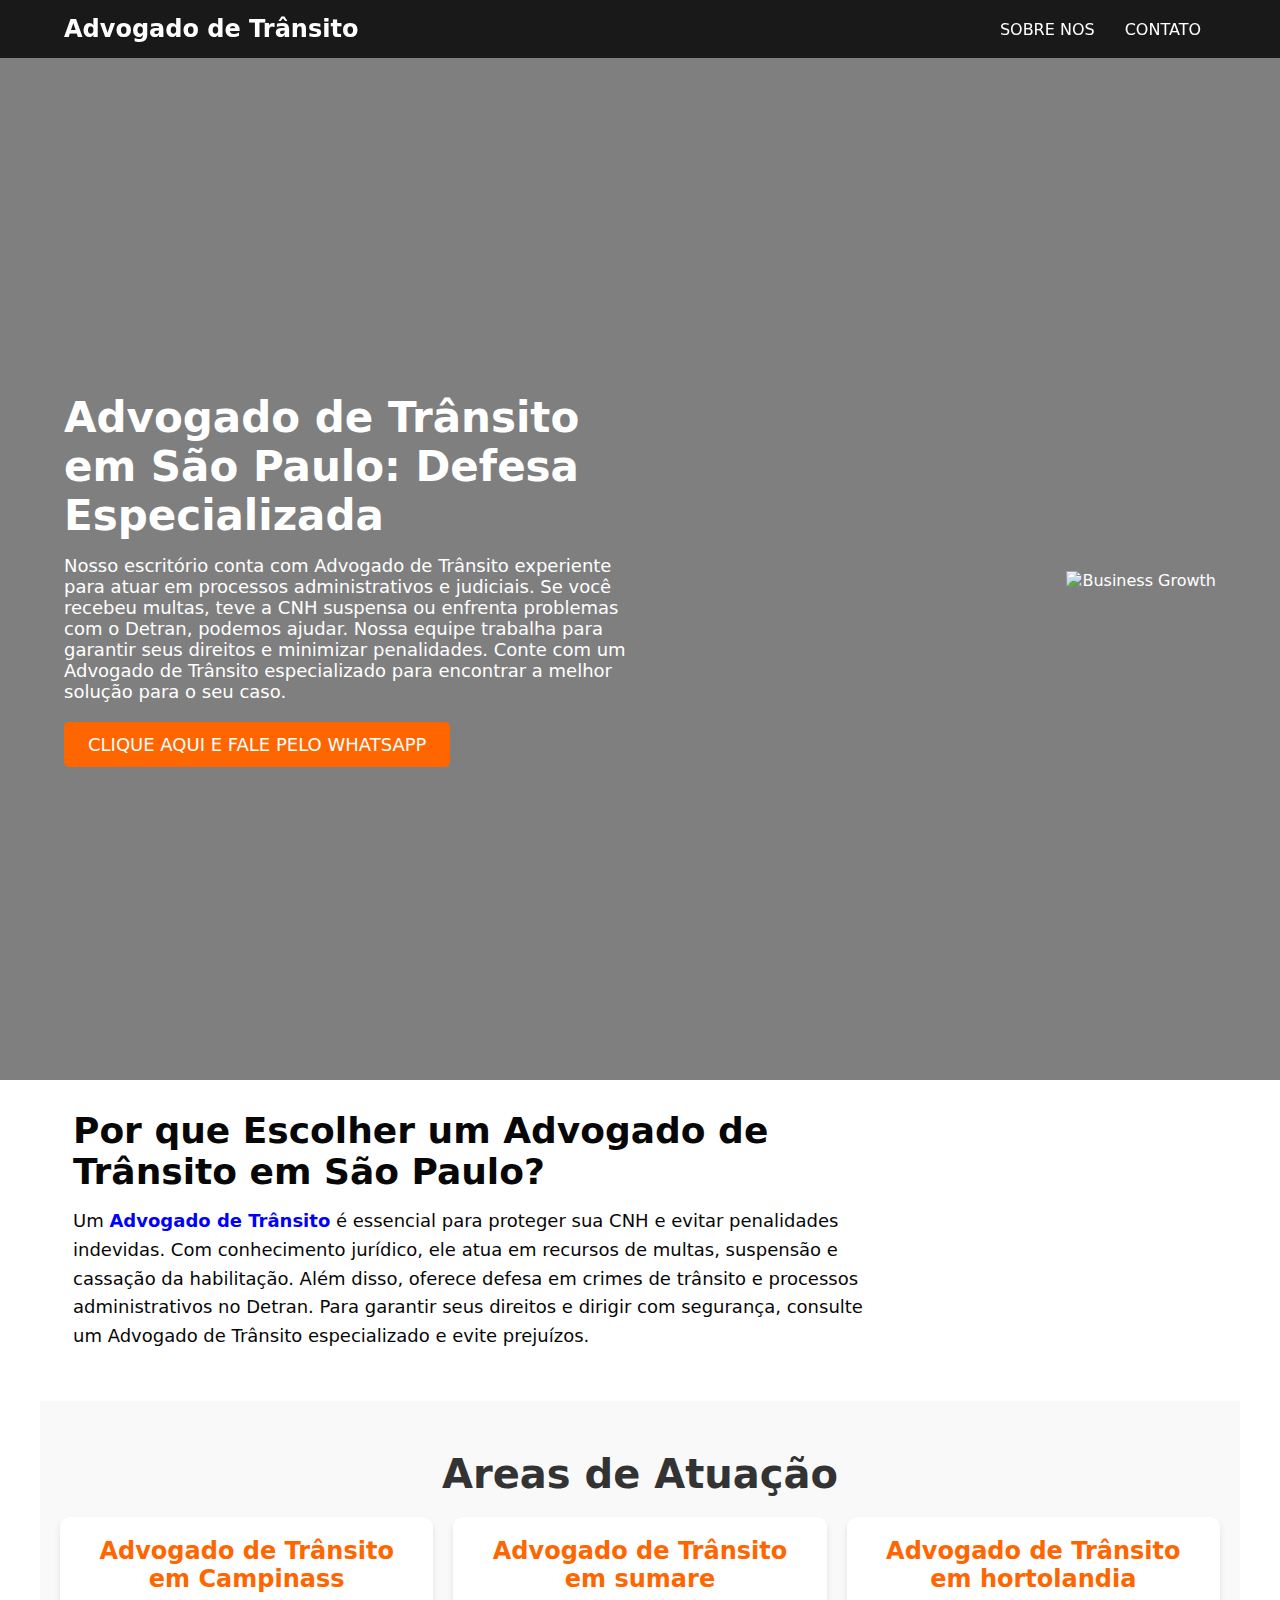
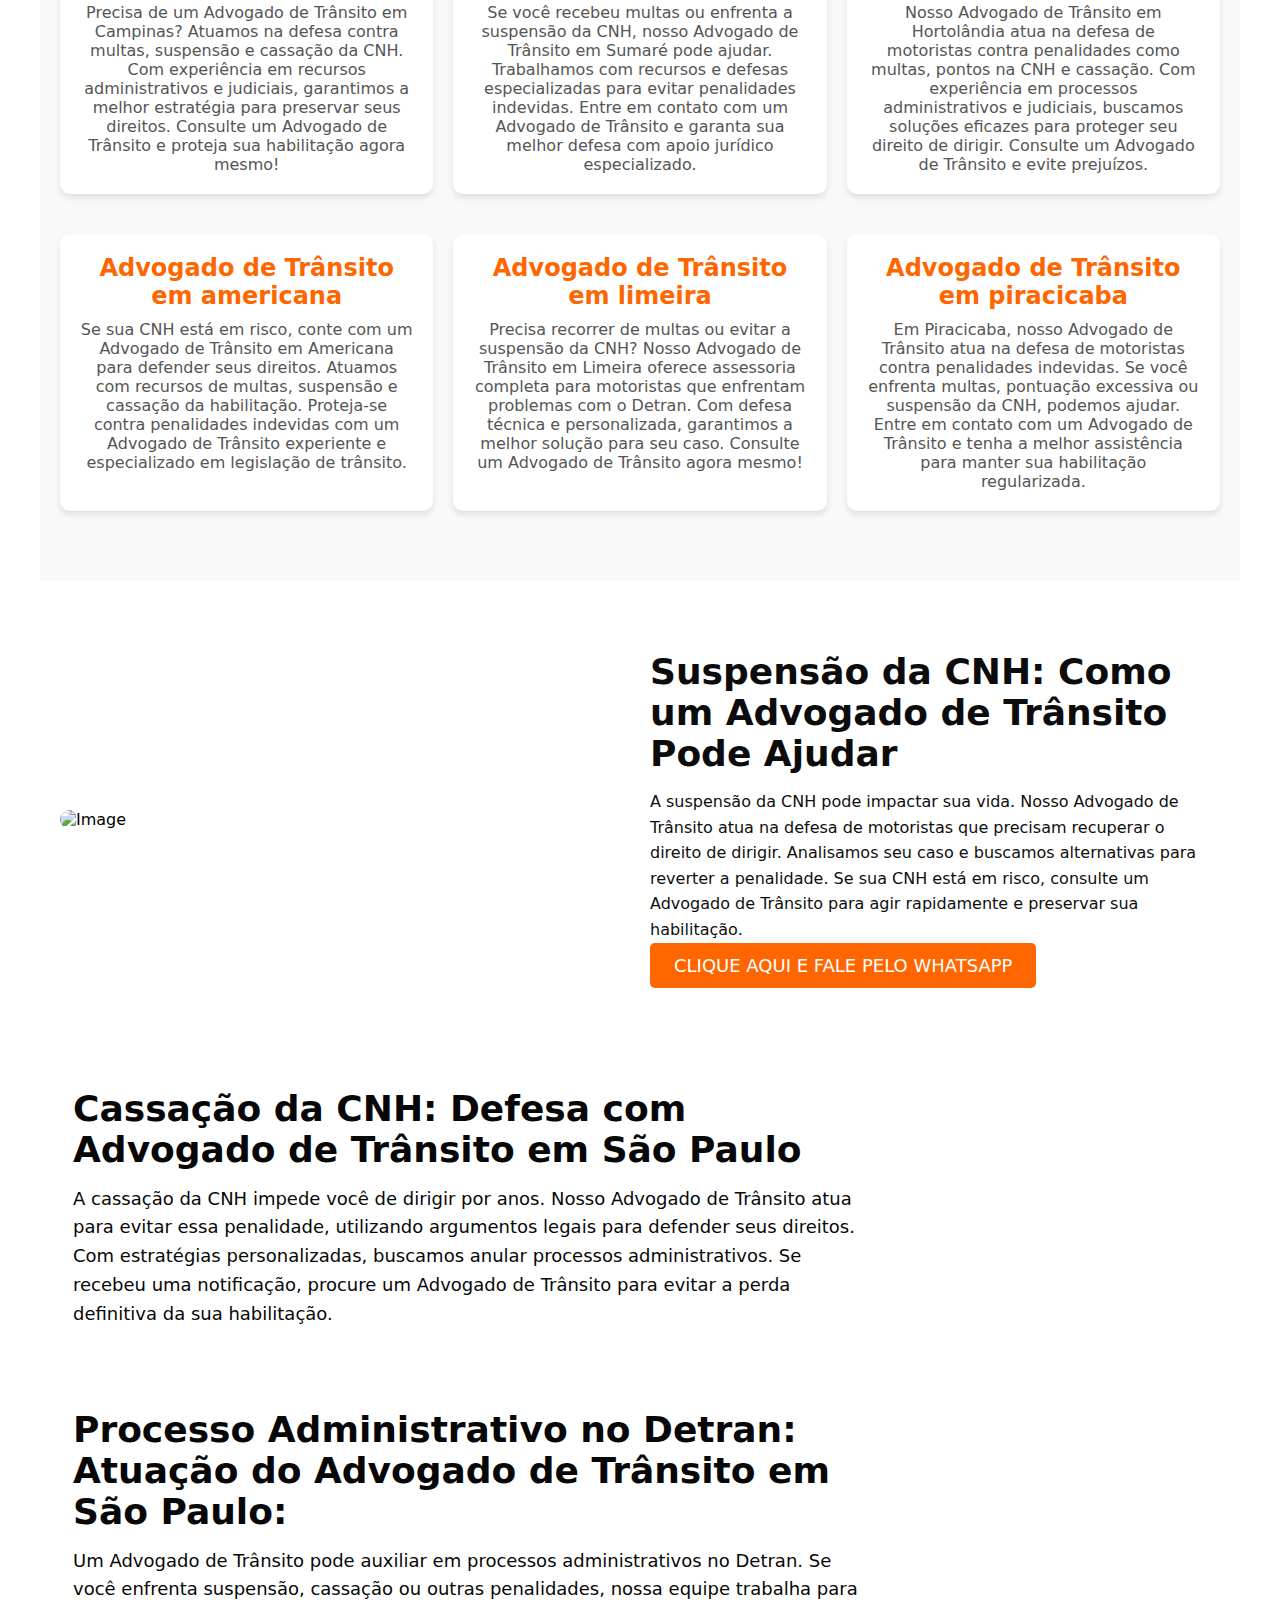
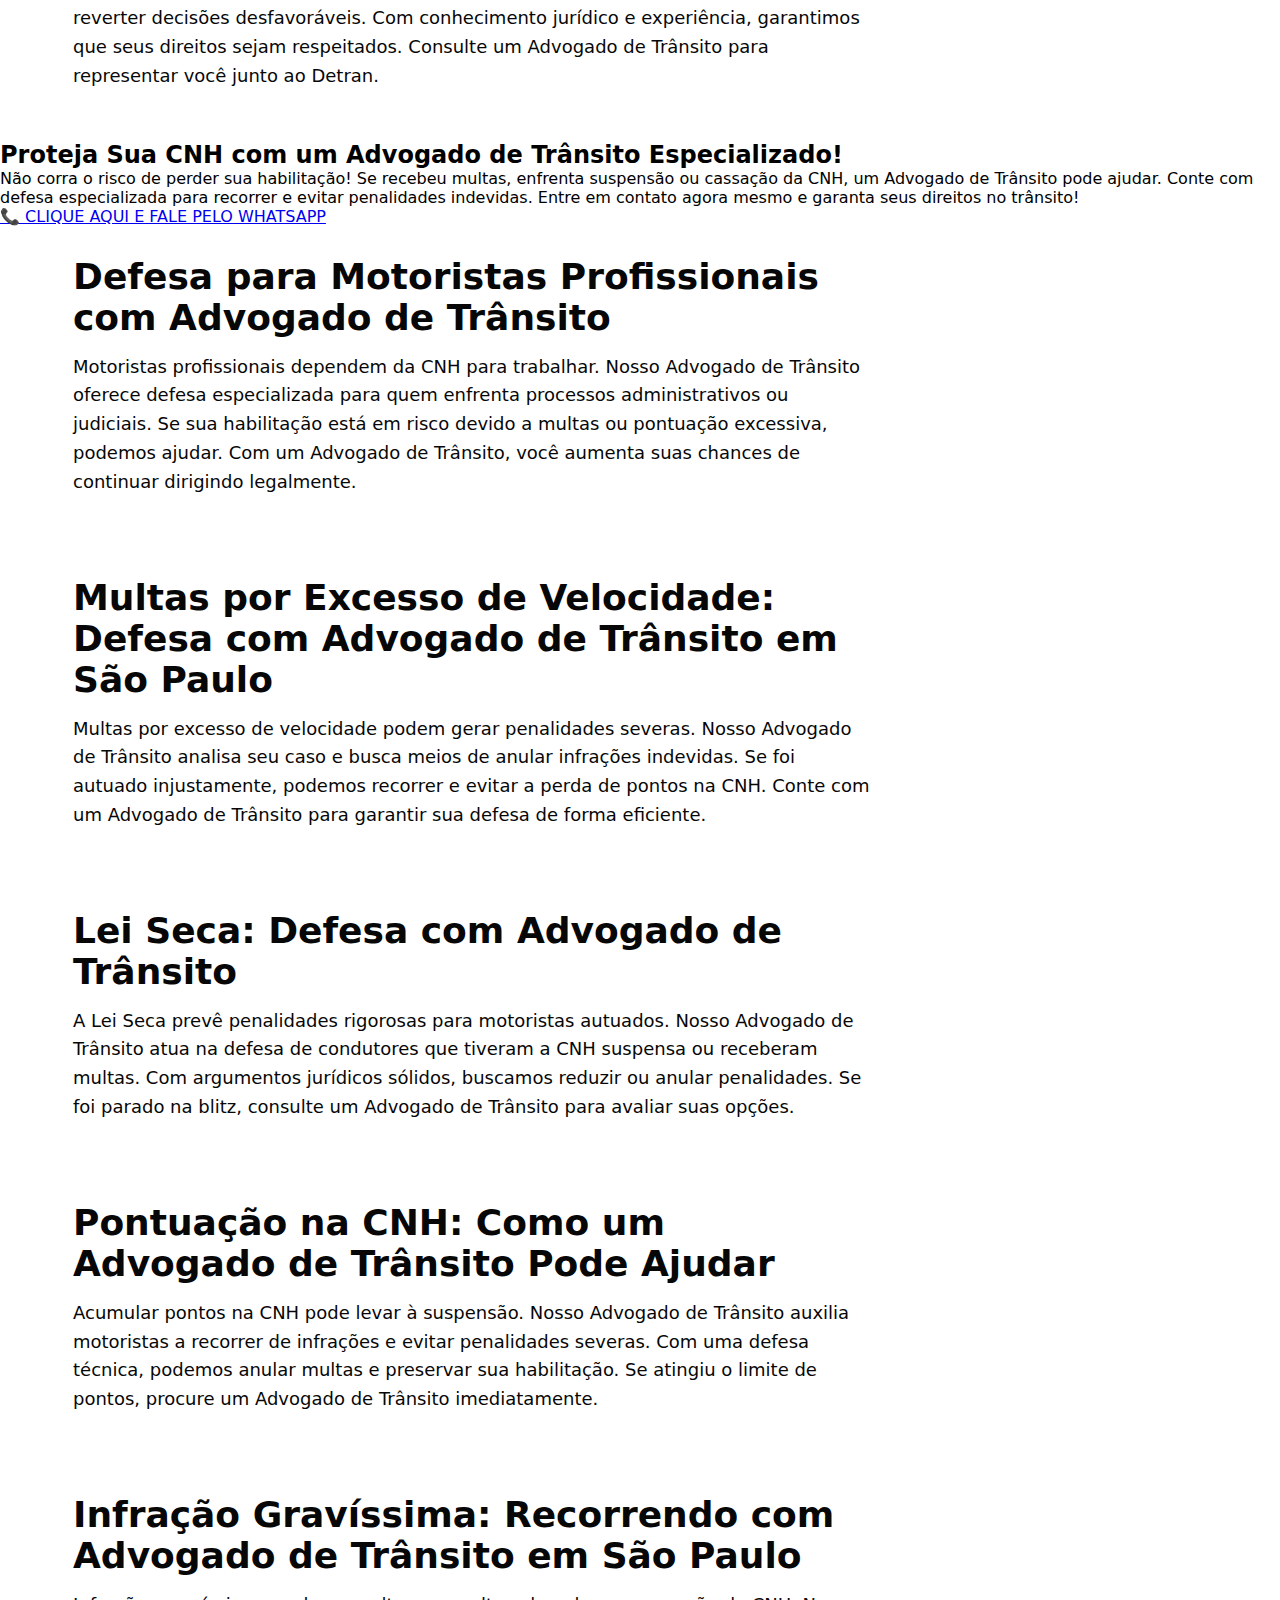
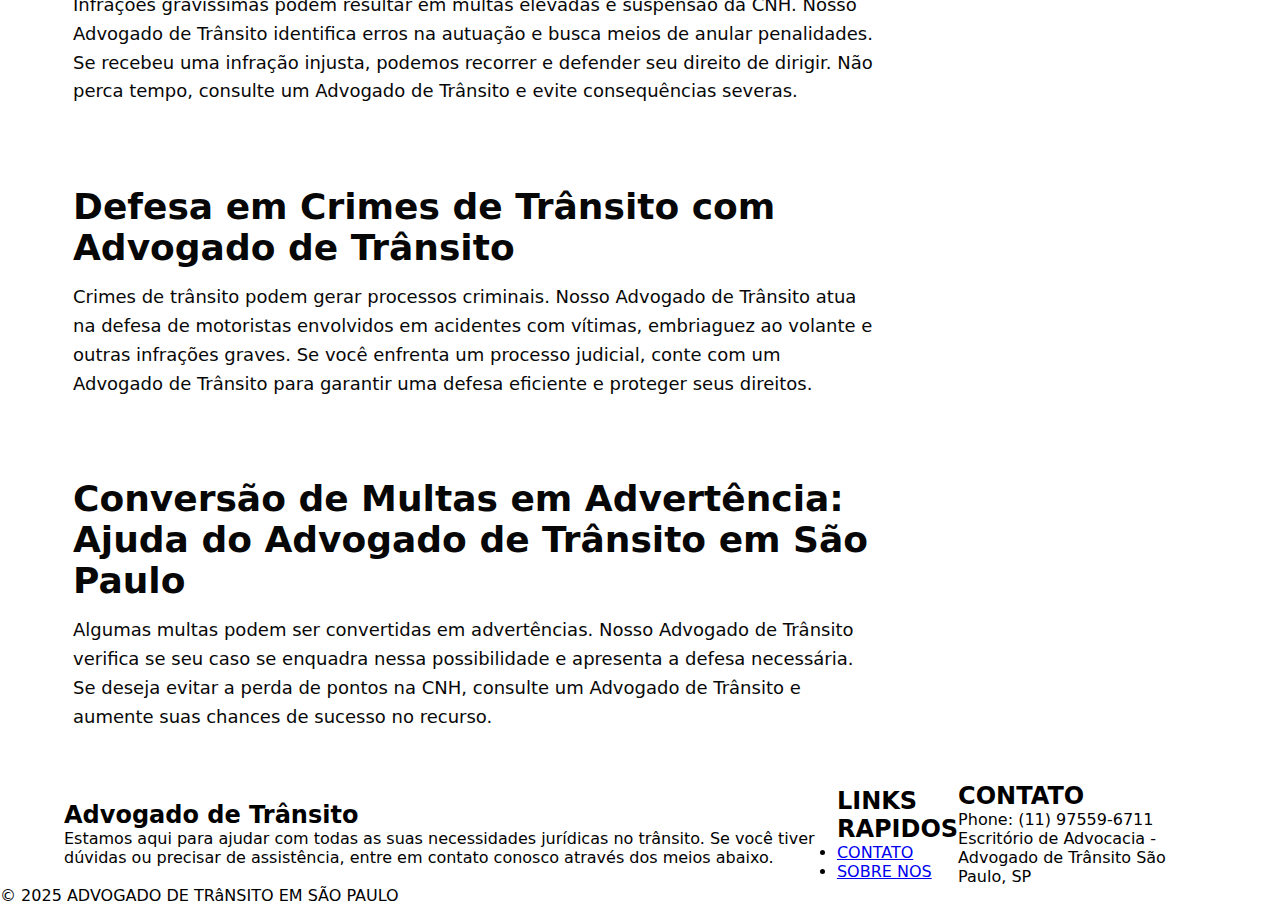
==== commit aa818cc4: "Update index.html" ====
--- a/index.html
+++ b/index.html
@@ -65,7 +65,7 @@
     
 <!-- service area -->
     <section class="services">
-        <h2>Service area</h2>
+        <h2>Areas de Atuação</h2>
         <div class="services-container">
             <div class="service-box">
                 <h3>Advogado de Trânsito em Campinass</h3>
--- a/styles.css
+++ b/styles.css
@@ -117,7 +117,7 @@
 .hero {
     position: relative;
     background: url('https://api.blue.cc/uploads/cm7wl3xql00jp2lti3focdaz7/como-recorrer-de-multa-bafometro-sp.jpg') center/cover no-repeat;
-    height: 80vh;
+    height: 120vh;
     display: flex;
     align-items: center;
     justify-content: center;
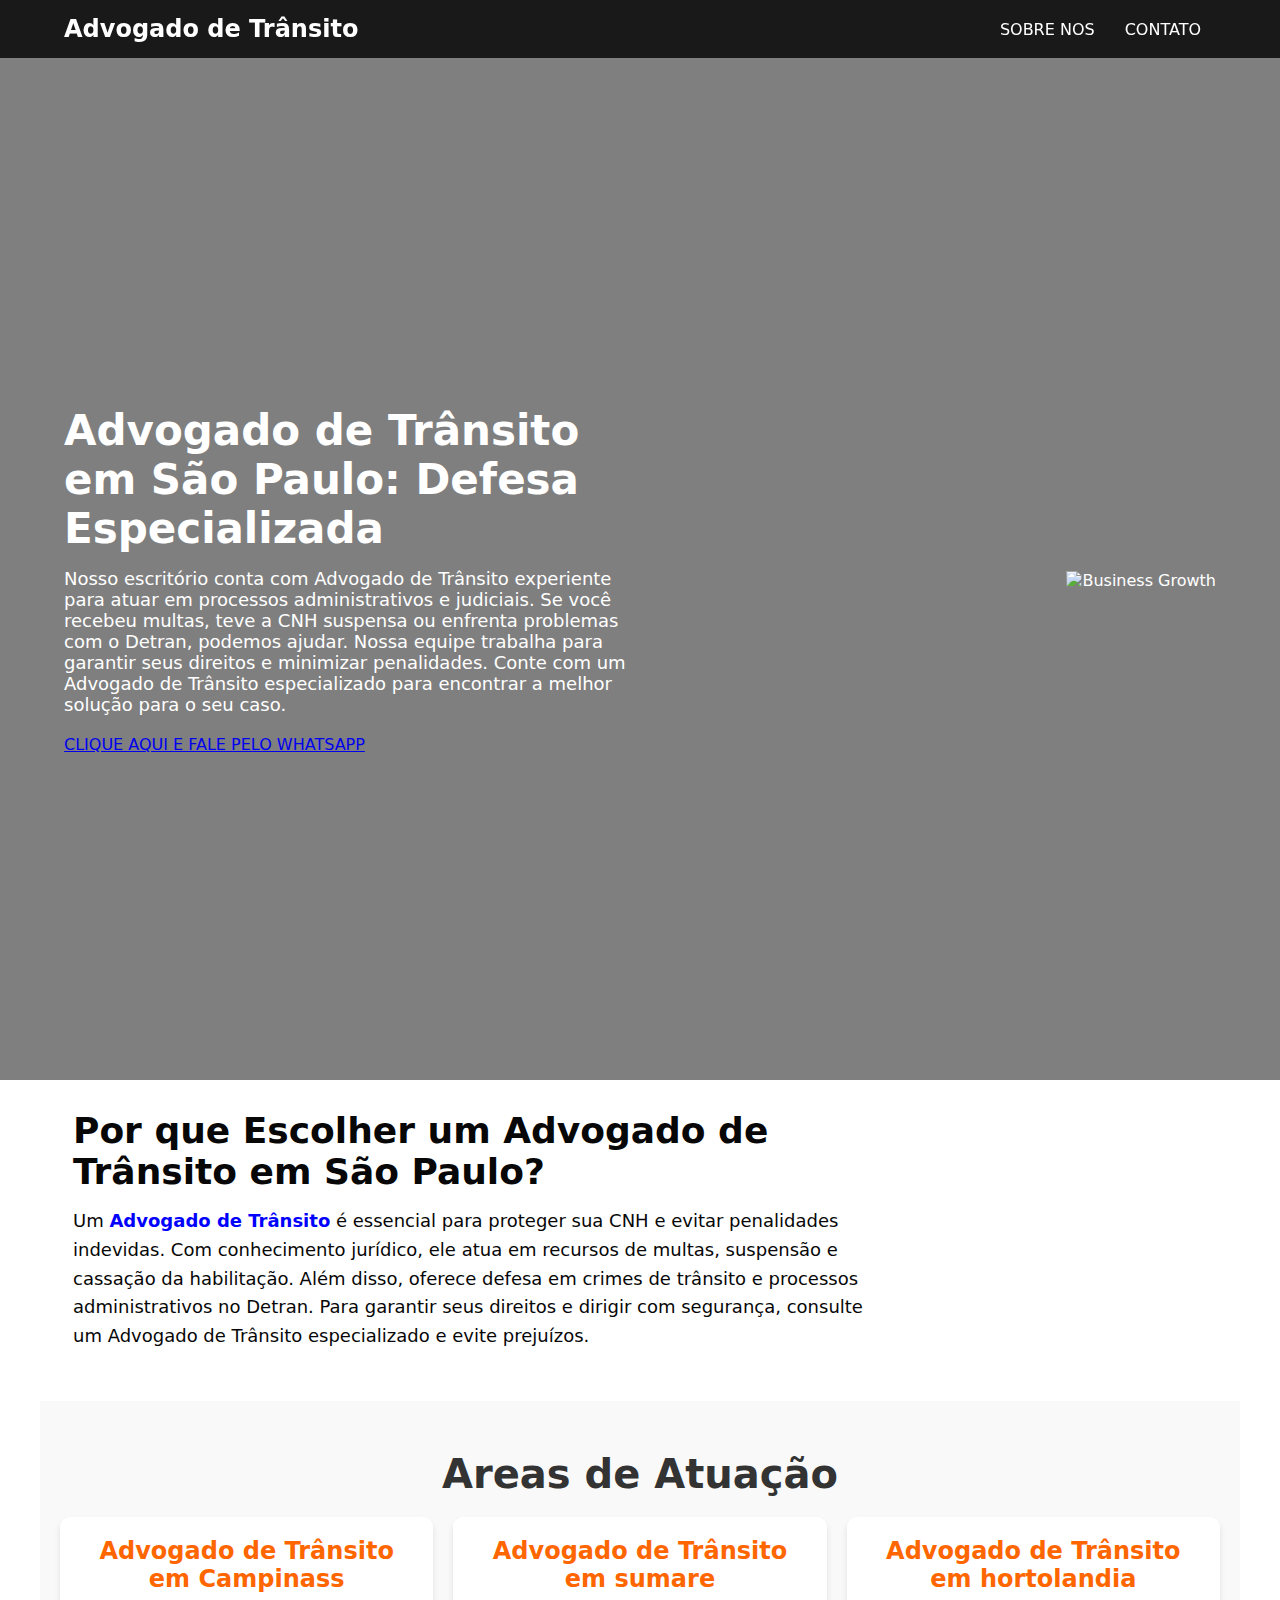
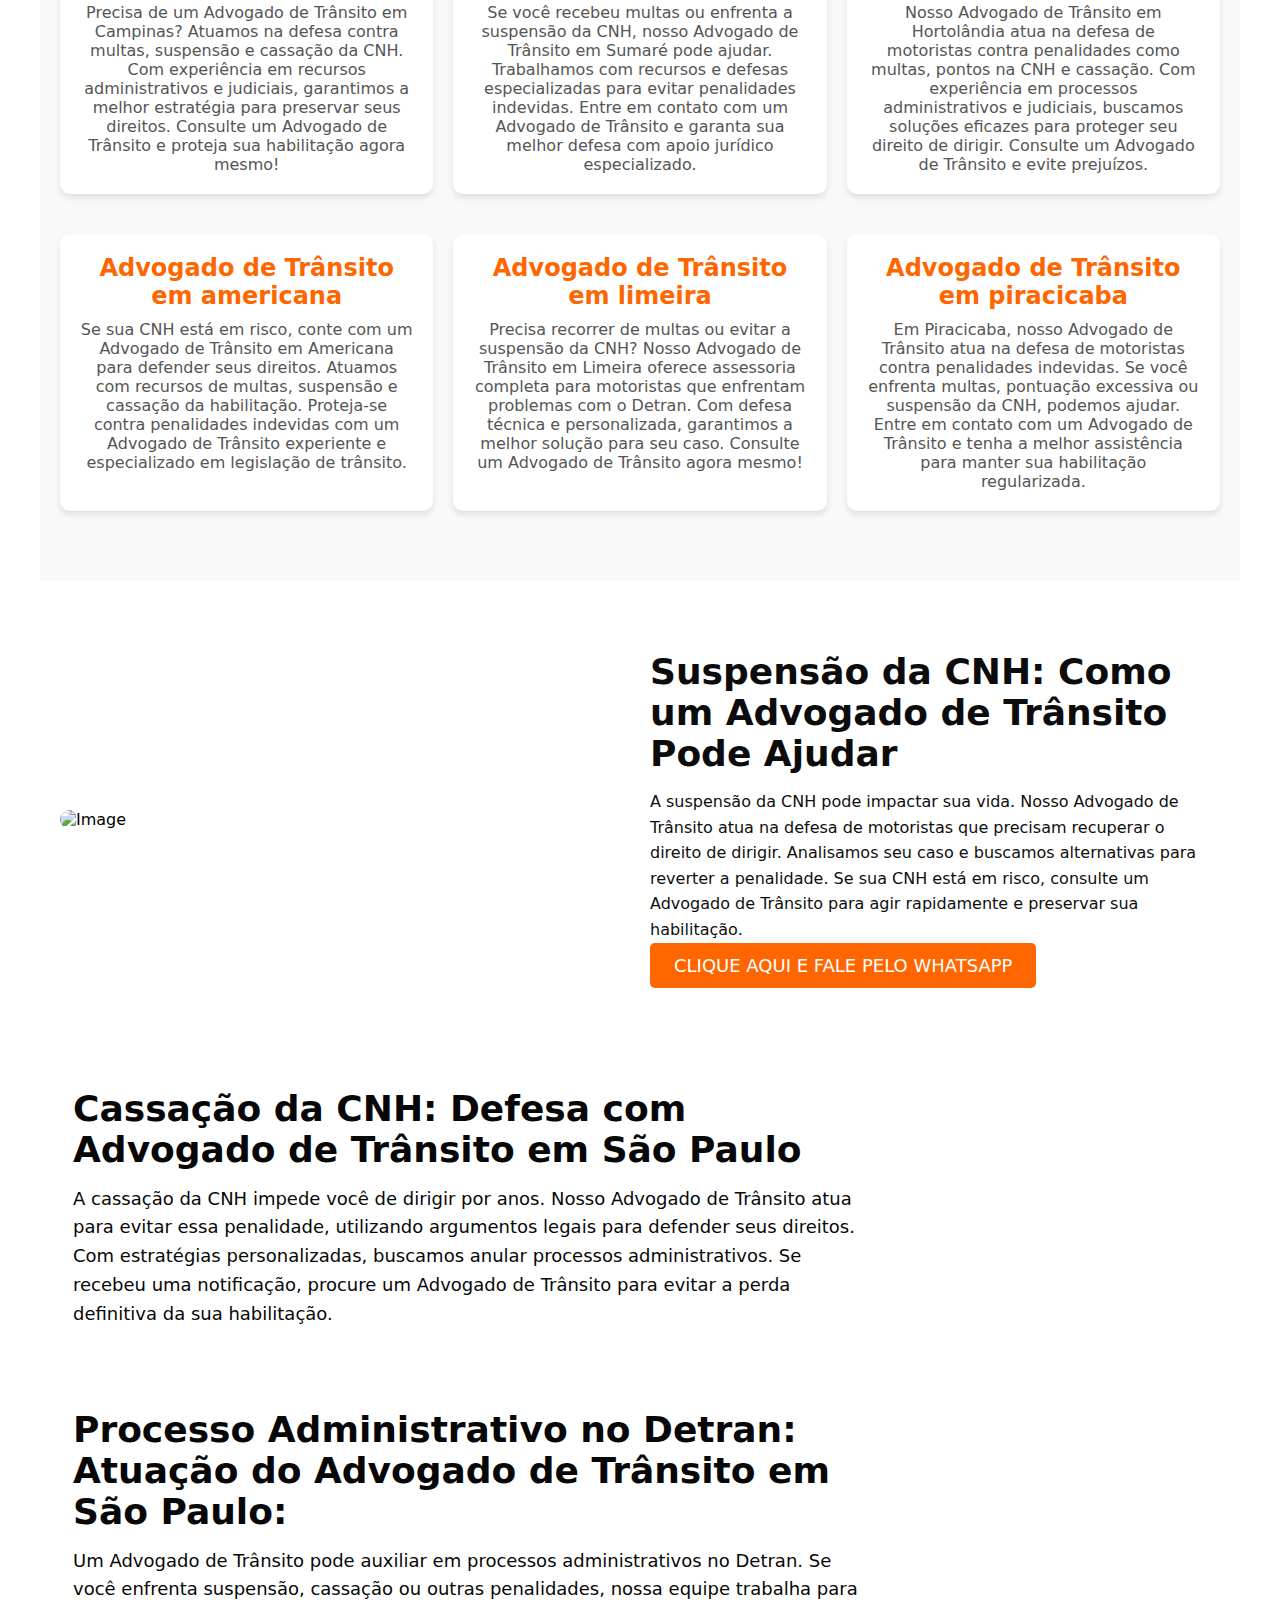
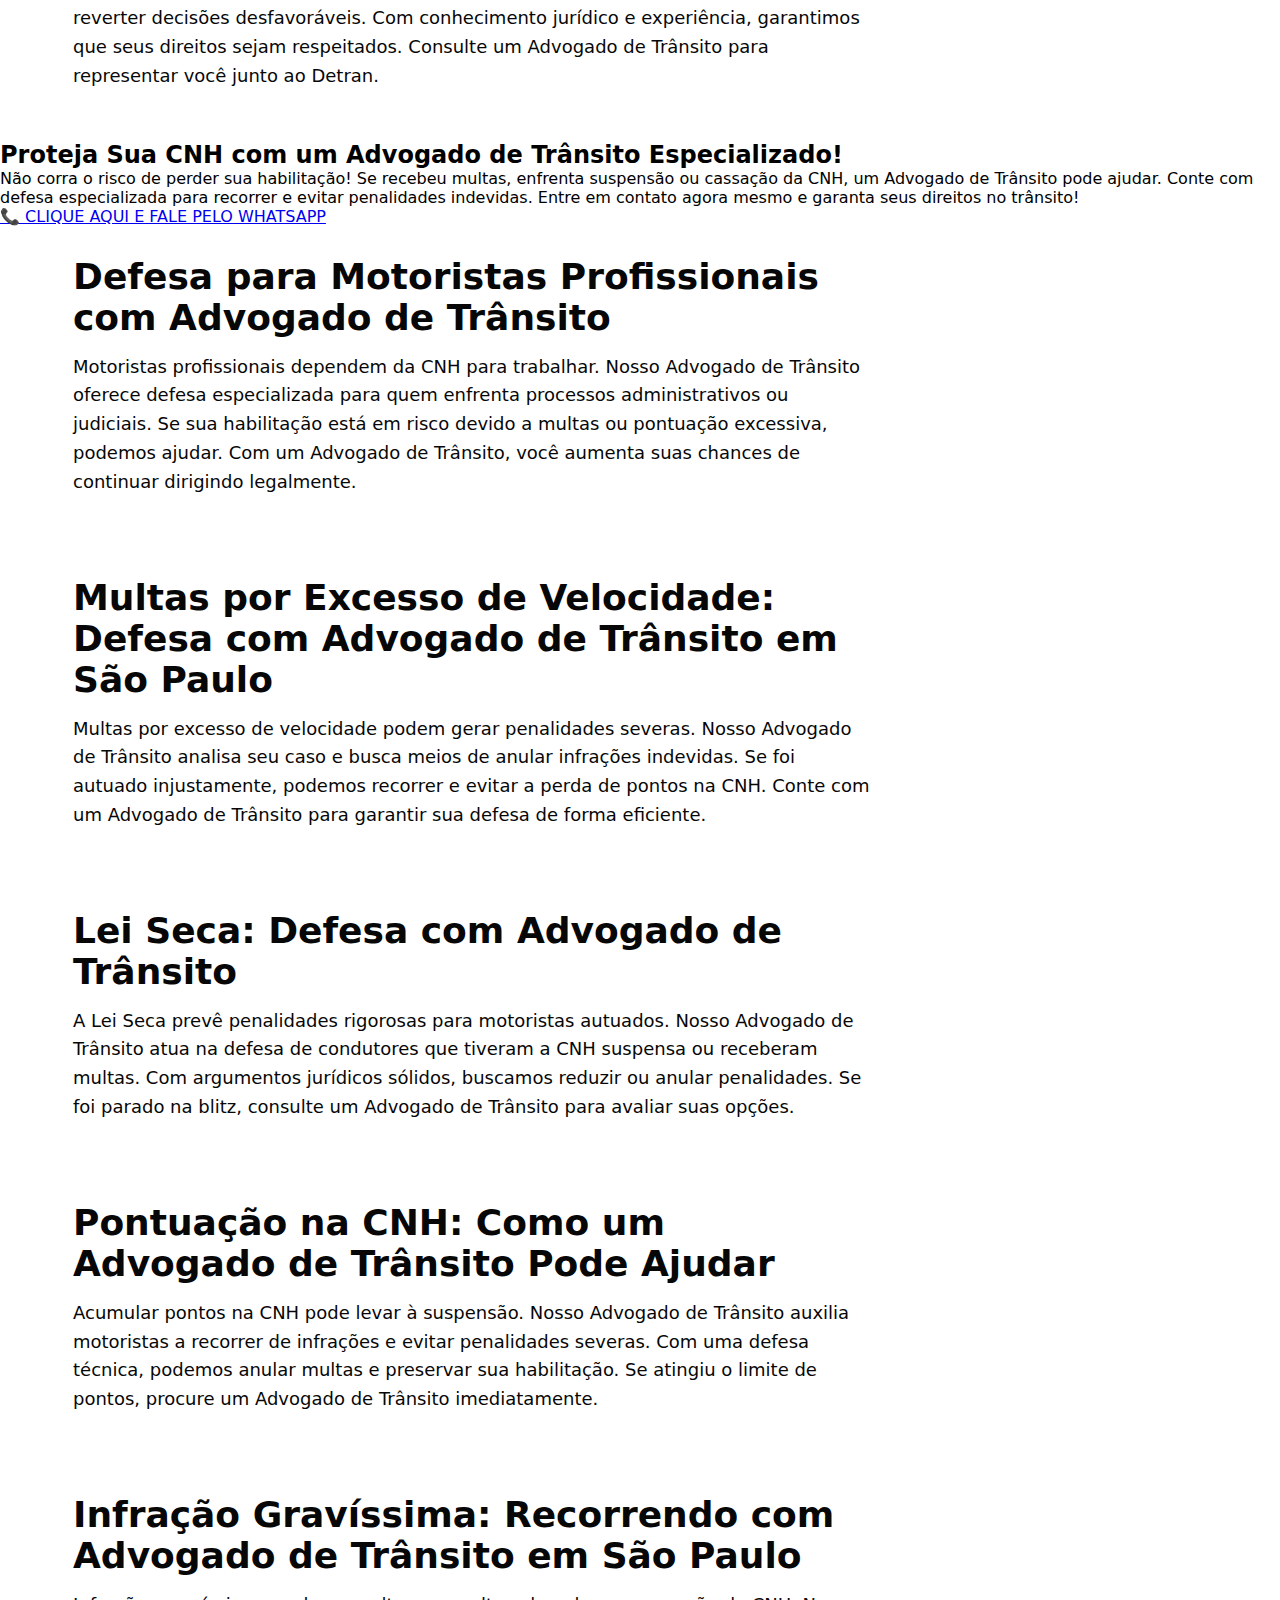
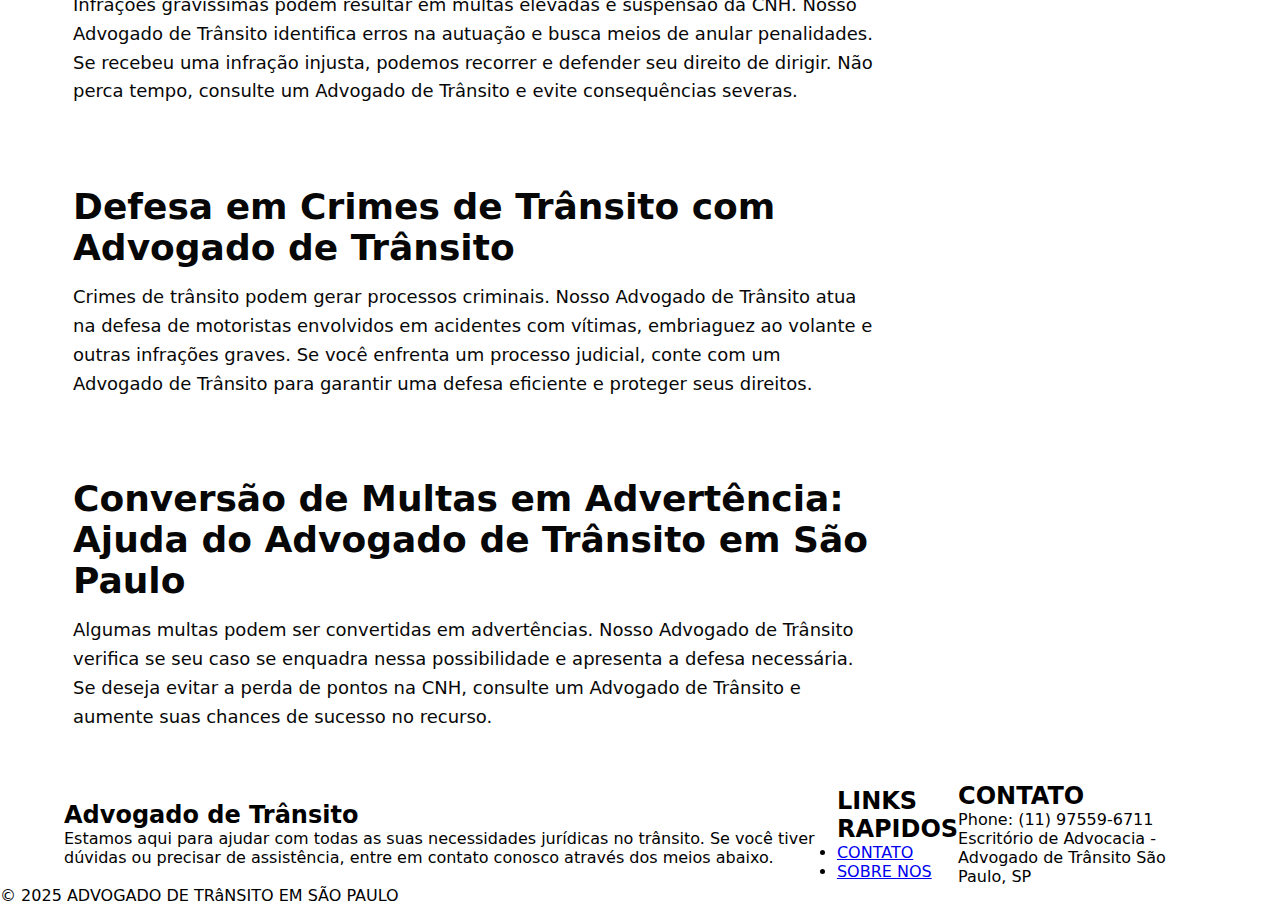
==== commit a7075563: "Update index.html" ====
--- a/index.html
+++ b/index.html
@@ -10,7 +10,7 @@
     <link href="https://cdn.jsdelivr.net/npm/bootstrap@5.3.3/dist/css/bootstrap.min.css" rel="stylesheet" integrity="sha384-QWTKZjb6jzqj40W8r+087yyEdkwVcC4IQvGpJOQJa3M9Adw7AJjB6bEd2wIRU0Os" crossorigin="anonymous">
     <script src="https://cdn.jsdelivr.net/npm/bootstrap@5.3.3/dist/js/bootstrap.bundle.min.js" integrity="sha384-HoA7aIkw2h9nvvYgDxXJDC/xGz1hcl2xfw8tPq9Yd6k8TAwNkmcF3ew80pEoZIQ+" crossorigin="anonymous"></script>
     <script src="https://cdn.tailwindcss.com"></script>
-
+ 
 </head>
 <body>
 
@@ -39,8 +39,11 @@
                     Nosso escritório conta com Advogado de Trânsito experiente para atuar em processos administrativos e judiciais. Se você recebeu multas, teve a CNH suspensa ou enfrenta problemas com o Detran, podemos ajudar. Nossa equipe trabalha para garantir seus direitos e minimizar penalidades. Conte com um Advogado de Trânsito especializado para encontrar a melhor solução para o seu caso.
 
                 </p>
-                <a href="https://api.whatsapp.com/send?phone=551175596711&text=Ola,+conheci+o+site+GS+pelo+Google.+Quero+informacoes+de+como+recorrer+de+multas+e+outros+problemas+de+transito.+Podemos+conversar?
-                " class="btn">CLIQUE AQUI E FALE PELO WHATSAPP</a>
+              <a href="https://api.whatsapp.com/send?phone=551175596711&text=Ola,+conheci+o+site+GS+pelo+Google.+Quero+informacoes+de+como+recorrer+de+multas+e+outros+problemas+de+transito.+Podemos+conversar?" 
+              class="whatsapp-button">
+              CLIQUE AQUI E FALE PELO WHATSAPP
+              </a>
+                
             </div>
             <div class="hero-image">
                 <img src="https://api.blue.cc/uploads/cm7wl3xta00jv2ltibulch1bo/multa-de-bafometro.jpg" alt="Business Growth" width="500" height="400">
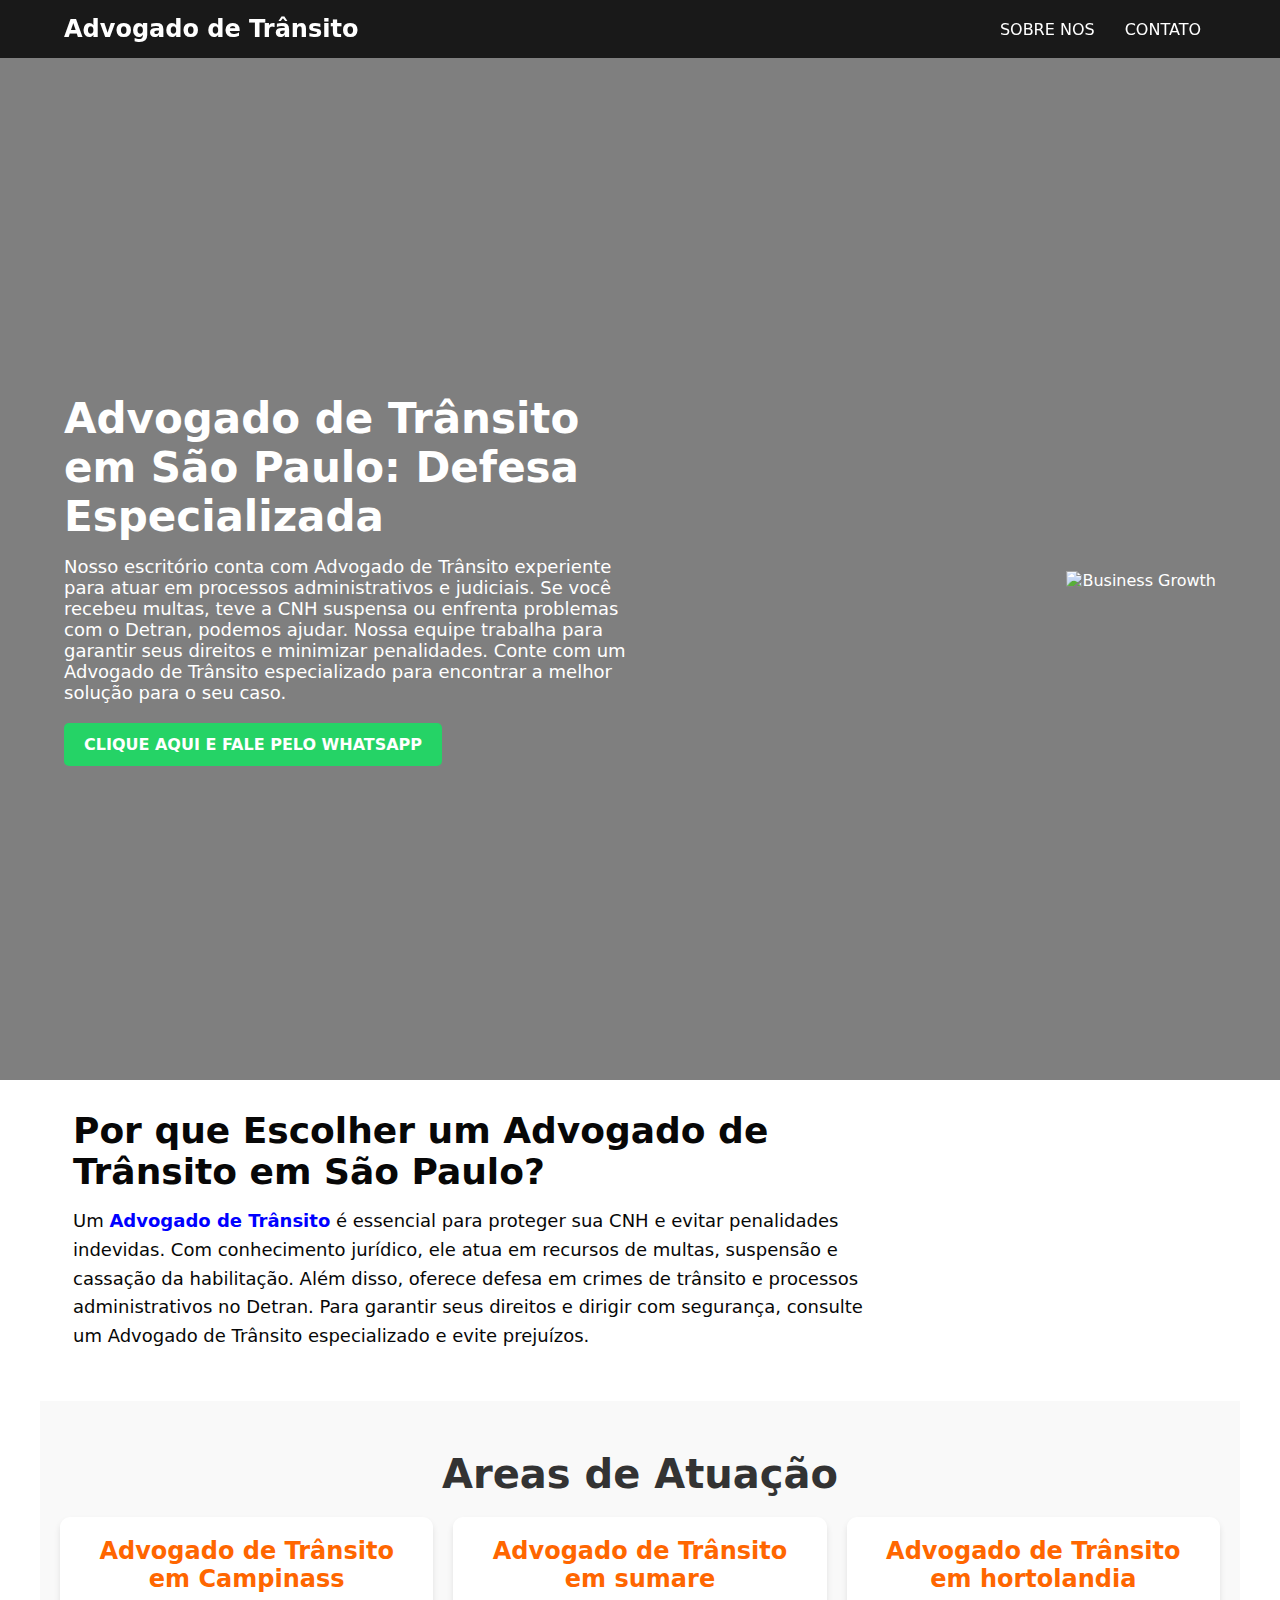
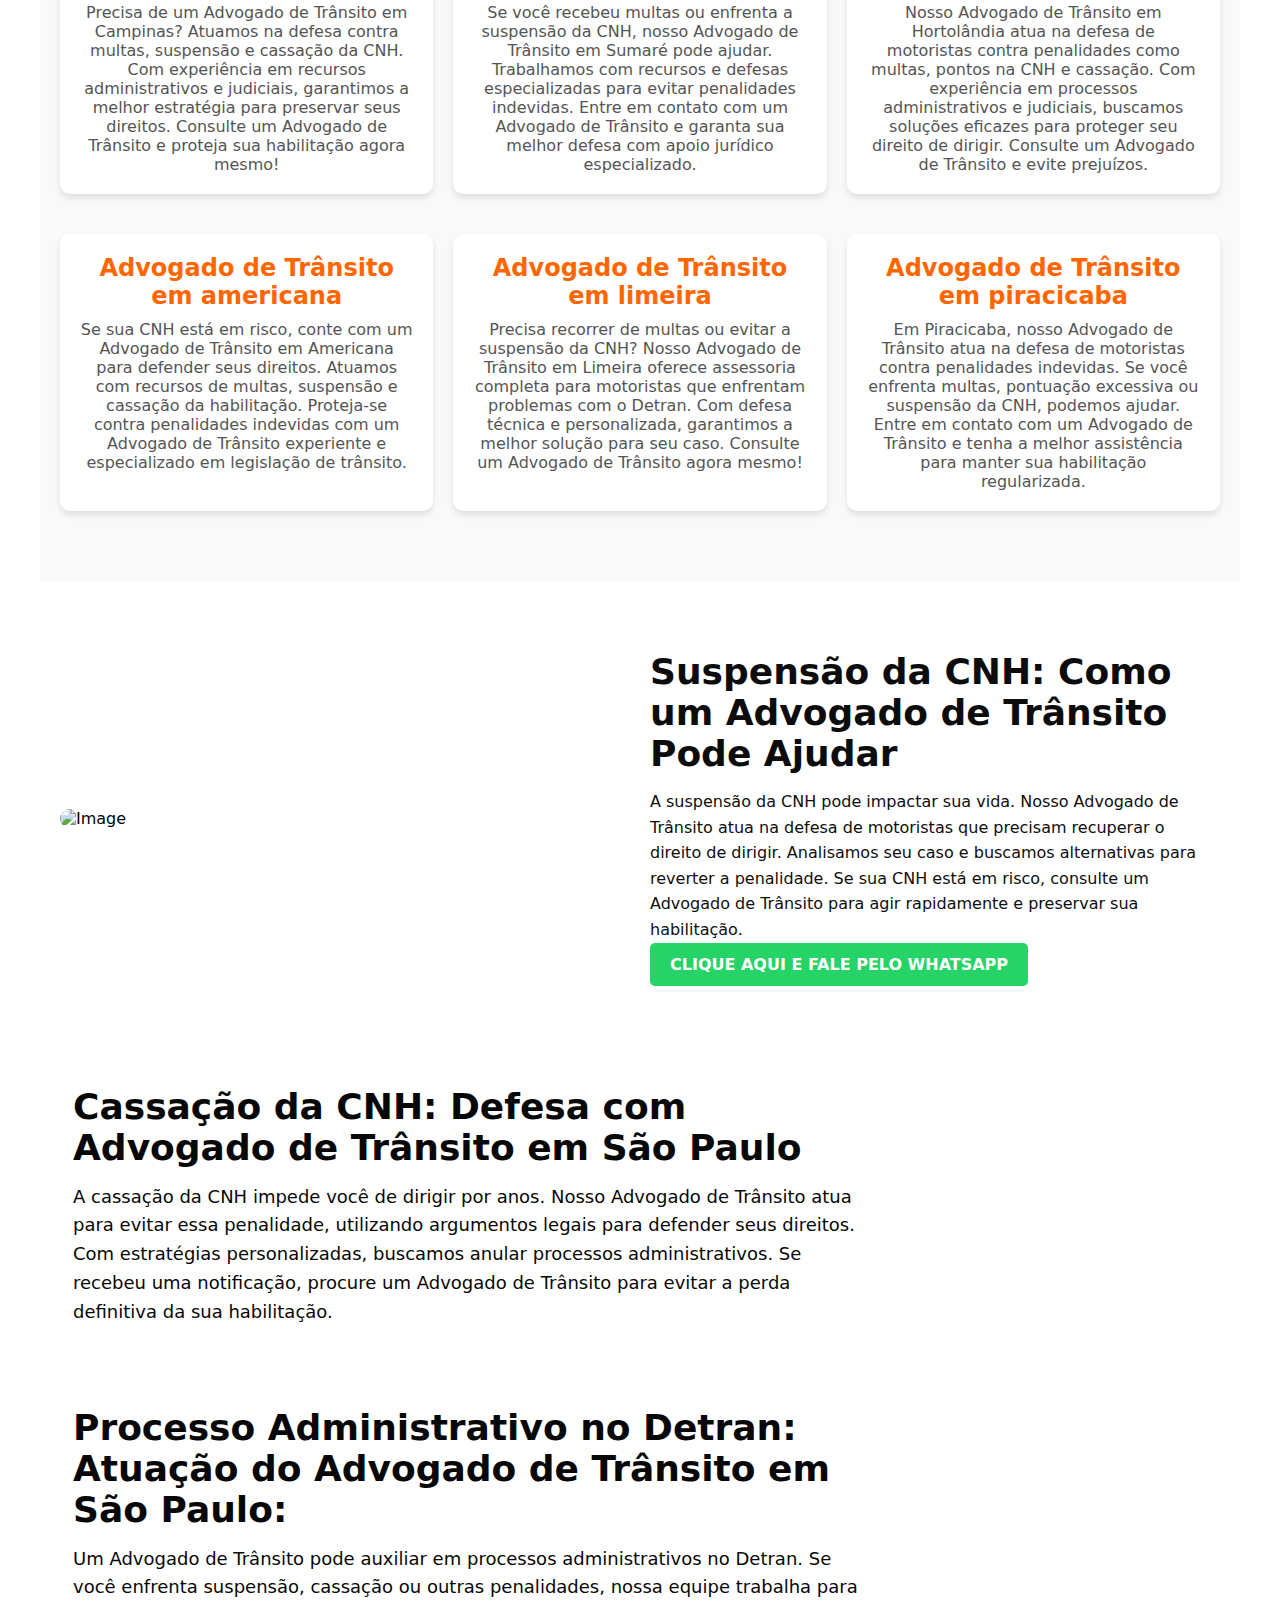
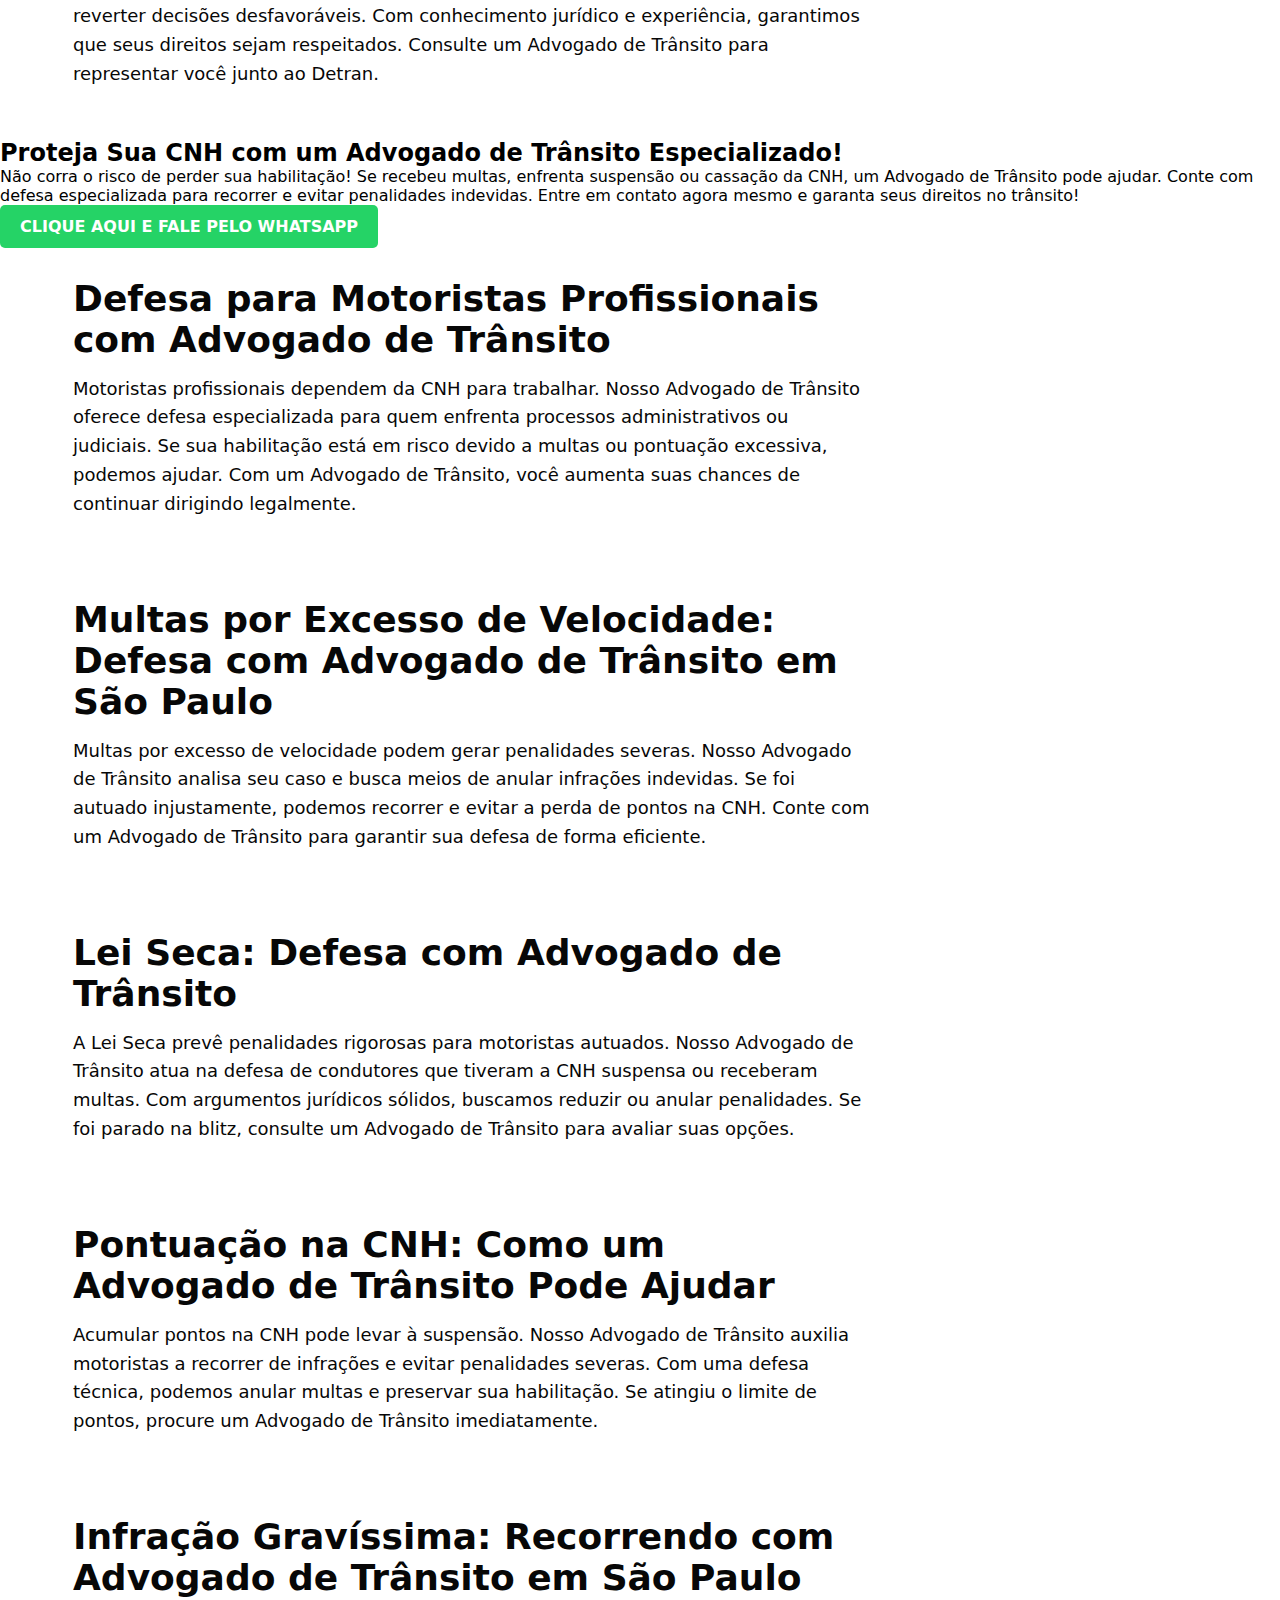
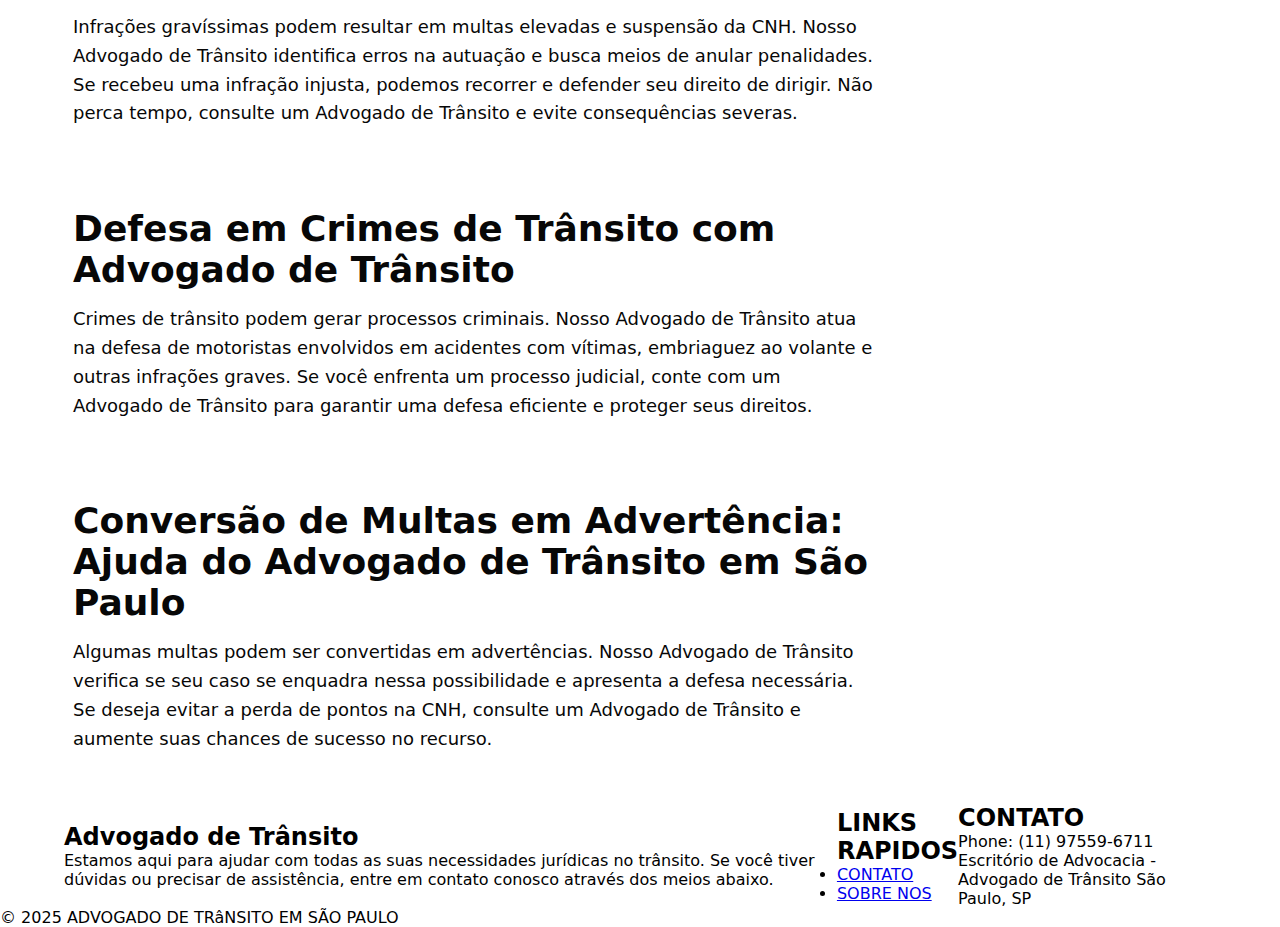
==== commit 900e026a: "Update index.html" ====
--- a/index.html
+++ b/index.html
@@ -126,8 +126,10 @@
                 A suspensão da CNH pode impactar sua vida. Nosso Advogado de Trânsito atua na defesa de motoristas que precisam recuperar o direito de dirigir. Analisamos seu caso e buscamos alternativas para reverter a penalidade. Se sua CNH está em risco, consulte um Advogado de Trânsito para agir rapidamente e preservar sua habilitação.
 
             </p>
-             <a href="https://api.whatsapp.com/send?phone=551175596711&text=Ola,+conheci+o+site+GS+pelo+Google.+Quero+informacoes+de+como+recorrer+de+multas+e+outros+problemas+de+transito.+Podemos+conversar?
-                " class="btn">CLIQUE AQUI E FALE PELO WHATSAPP</a>
+               <a href="https://api.whatsapp.com/send?phone=551175596711&text=Ola,+conheci+o+site+GS+pelo+Google.+Quero+informacoes+de+como+recorrer+de+multas+e+outros+problemas+de+transito.+Podemos+conversar?" 
+              class="whatsapp-button">
+              CLIQUE AQUI E FALE PELO WHATSAPP
+              </a>
         </div>
     </div>
     
@@ -164,10 +166,10 @@
             <p class="text-lg mb-6">Não corra o risco de perder sua habilitação! Se recebeu multas, enfrenta suspensão ou cassação da CNH, um Advogado de Trânsito pode ajudar. Conte com defesa especializada para recorrer e evitar penalidades indevidas. Entre em contato agora mesmo e garanta seus direitos no trânsito!
 
             </p>
-            <a href="https://api.whatsapp.com/send?phone=551175596711&text=Ola,+conheci+o+site+GS+pelo+Google.+Quero+informacoes+de+como+recorrer+de+multas+e+outros+problemas+de+transito.+Podemos+conversar?" 
-   class="bg-orange-600 text-white-600 font-semibold py-3 px-6 rounded-lg shadow-md hover:bg-gray-200 transition-all text-center block w-full sm:w-auto">
-   📞 CLIQUE AQUI E FALE PELO WHATSAPP
-</a>
+              <a href="https://api.whatsapp.com/send?phone=551175596711&text=Ola,+conheci+o+site+GS+pelo+Google.+Quero+informacoes+de+como+recorrer+de+multas+e+outros+problemas+de+transito.+Podemos+conversar?" 
+              class="whatsapp-button">
+              CLIQUE AQUI E FALE PELO WHATSAPP
+              </a>
 
           </div>
         </div>
--- a/styles.css
+++ b/styles.css
@@ -434,3 +434,19 @@
         max-width: 100%;
     }
 }
+
+.whatsapp-button {
+    display: inline-block;
+    background-color: #25D366; /* WhatsApp green */
+    color: white;
+    font-weight: bold;
+    padding: 12px 20px;
+    border-radius: 5px;
+    text-decoration: none;
+    font-size: 16px;
+    transition: background 0.3s;
+}
+
+.whatsapp-button:hover {
+    background-color: #1EBE5D; /* Slightly darker green */
+}
